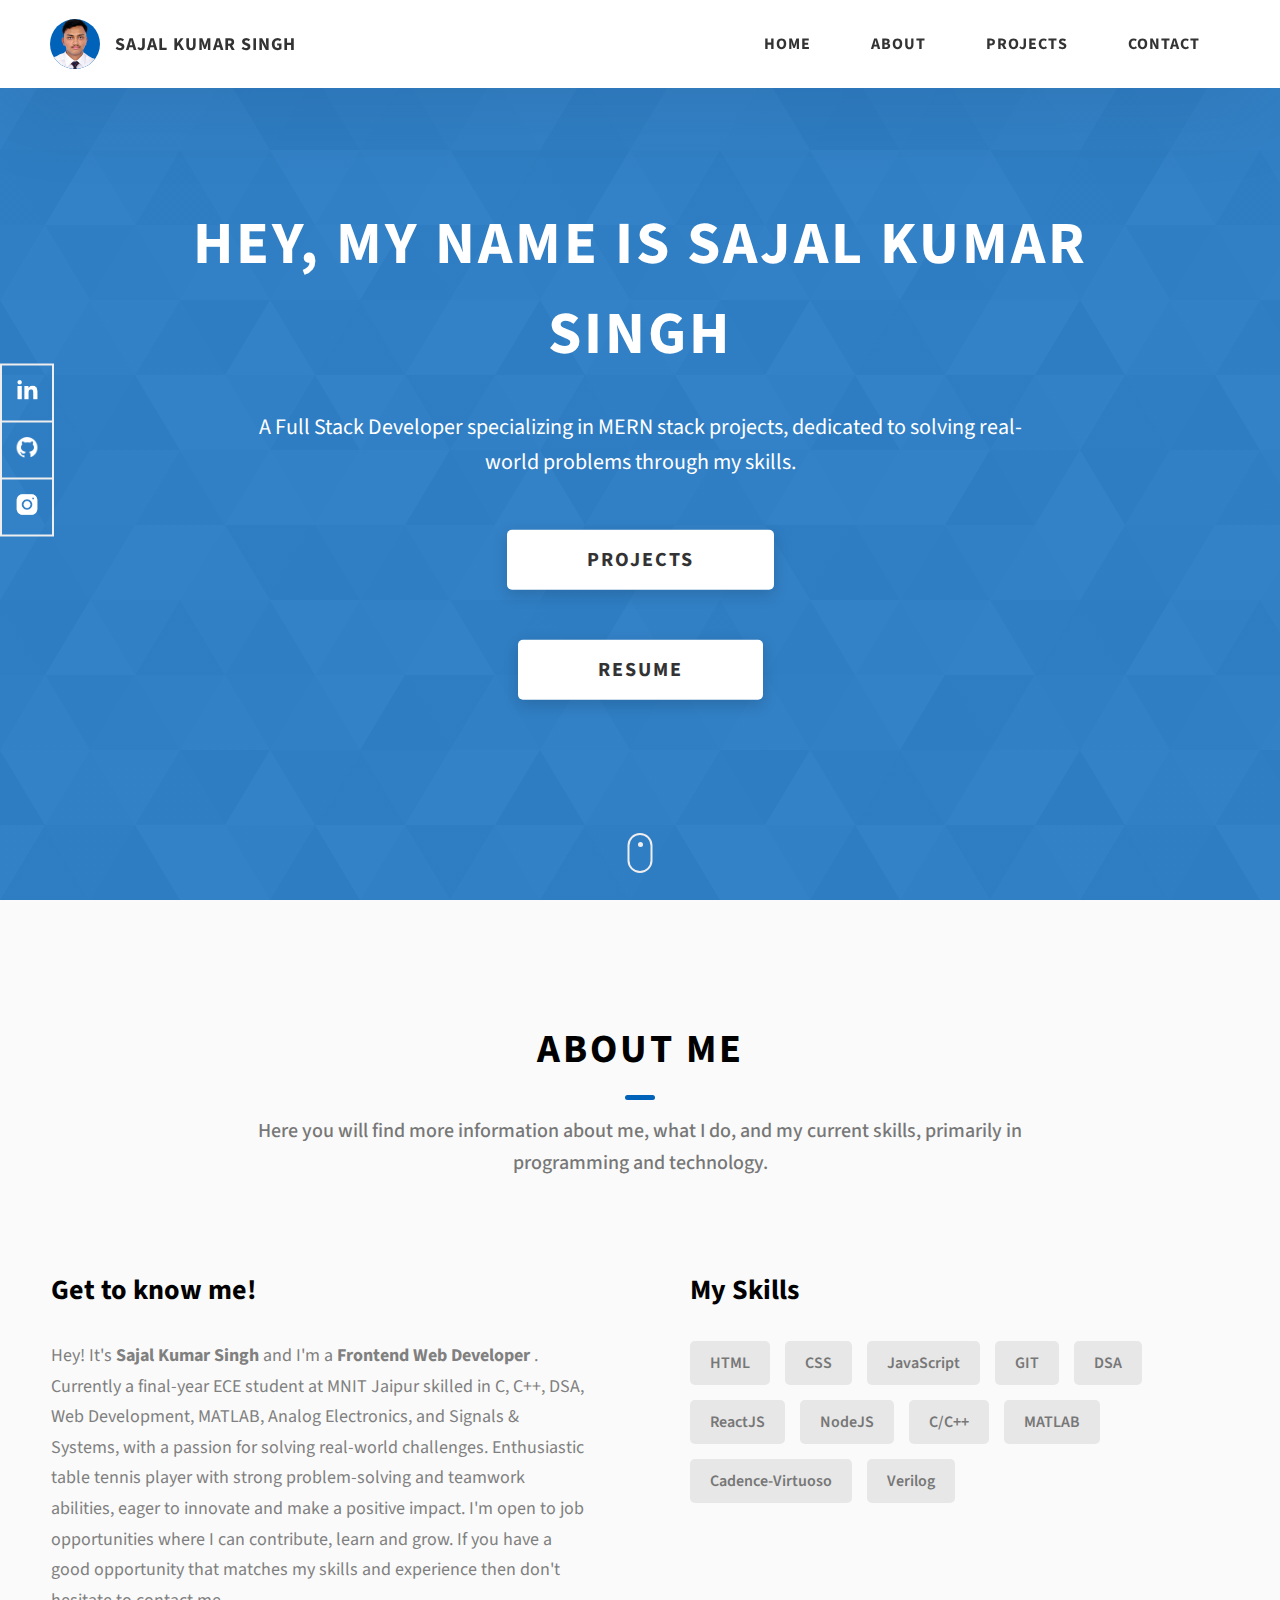
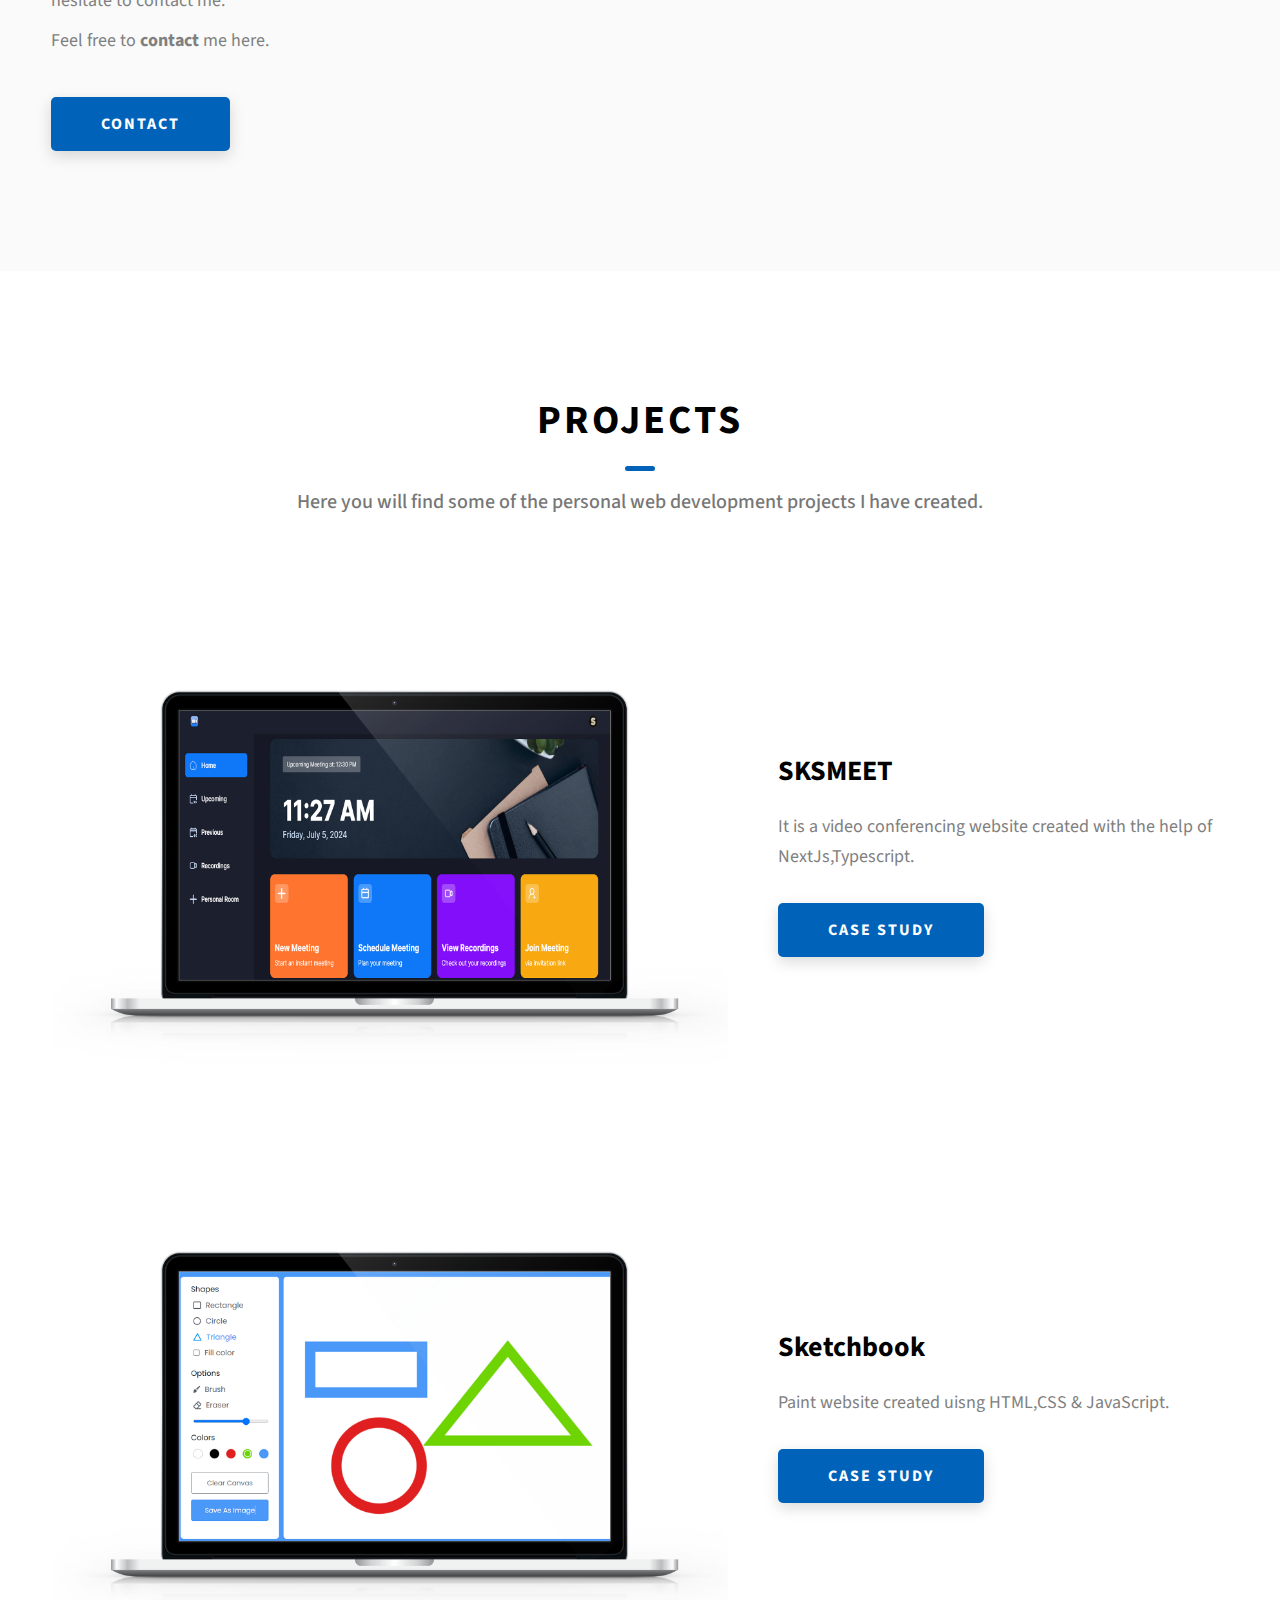
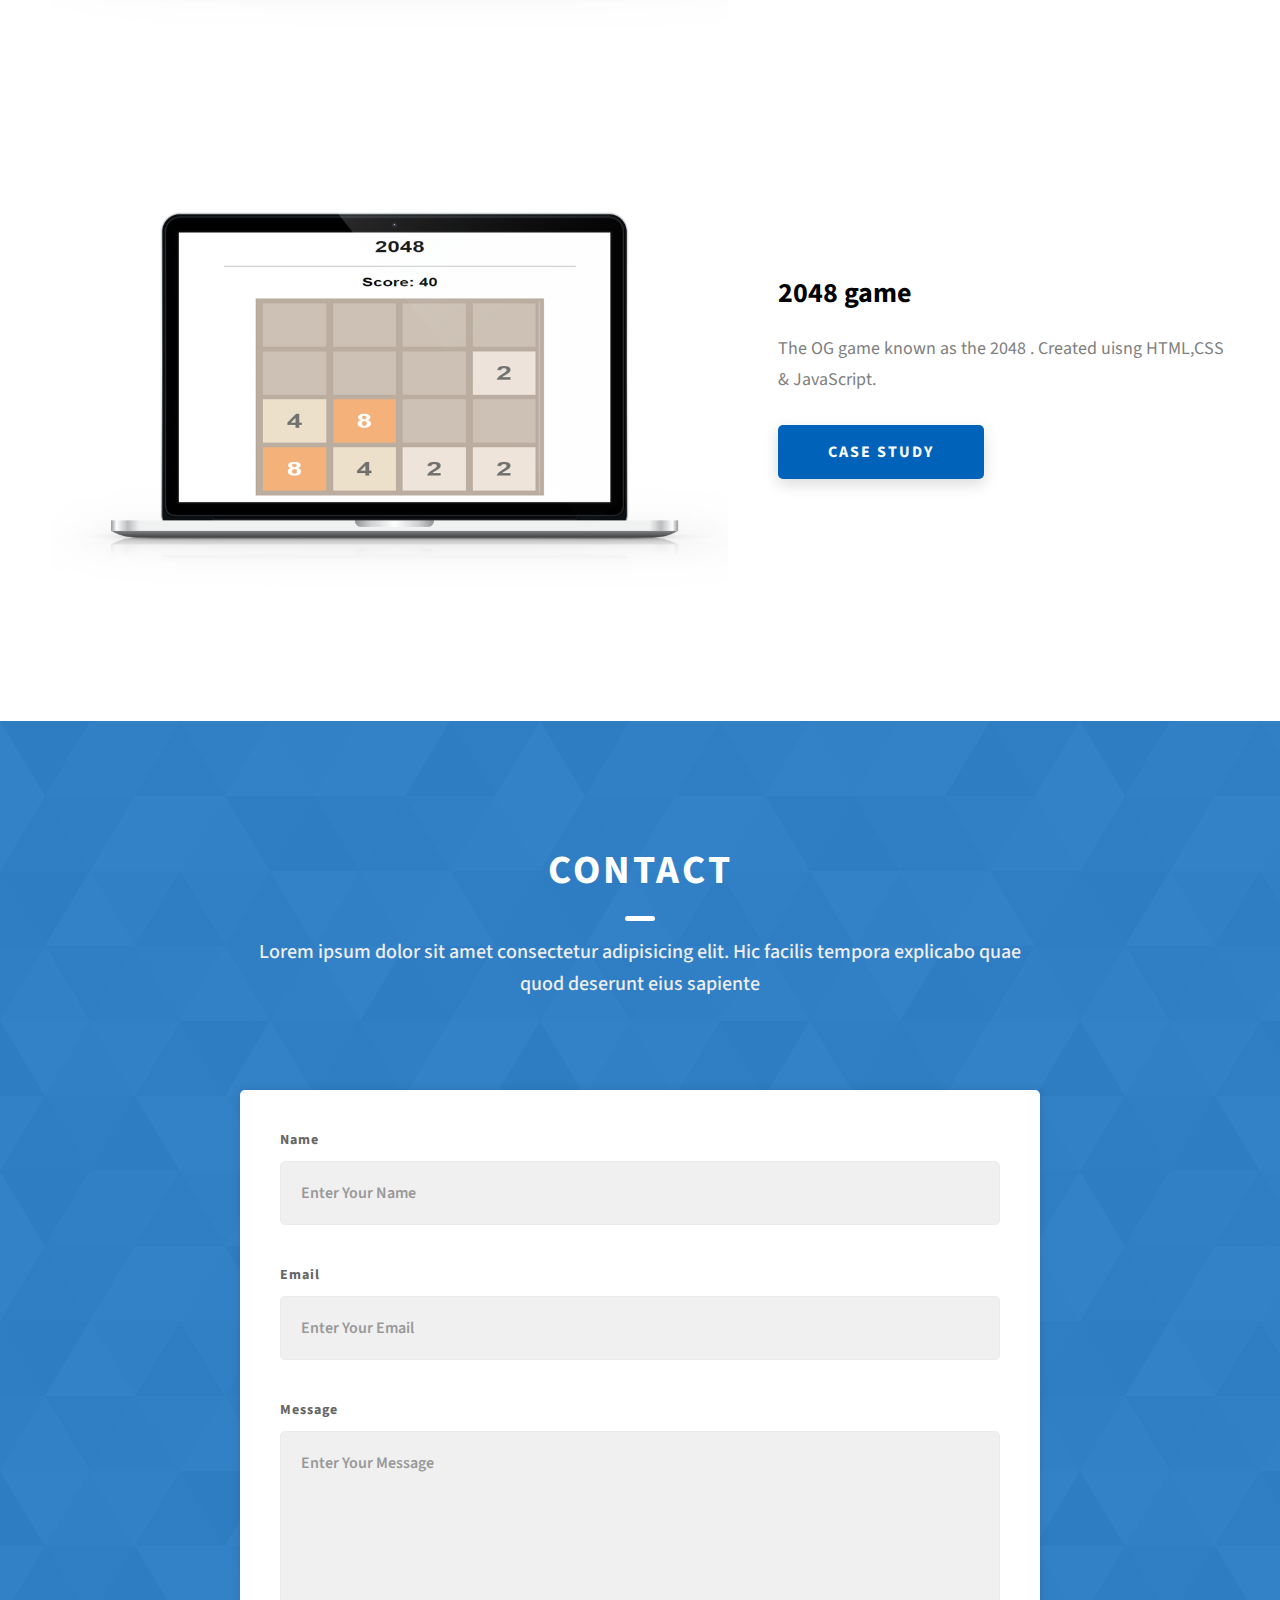
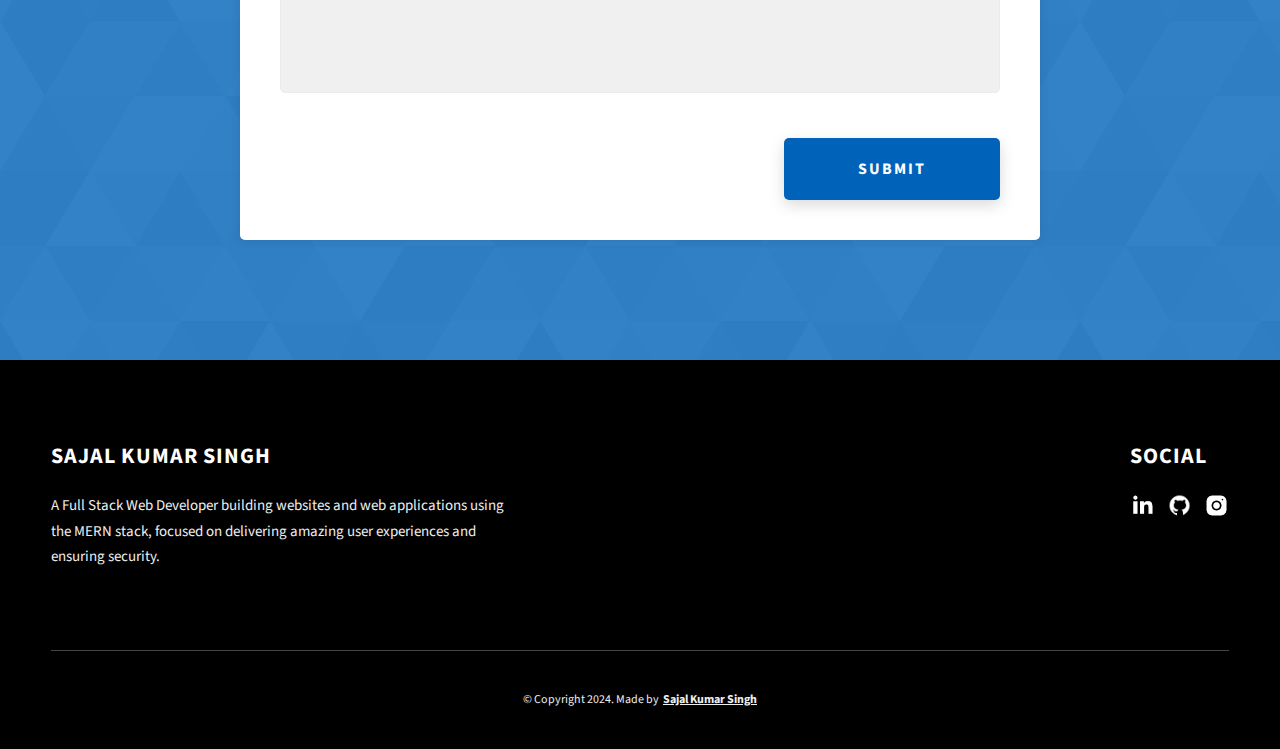
==== index.html @ 8436bbb5 "Update index.html" ====
<!DOCTYPE html>
<html lang="en">
  <head>
    <meta charset="UTF-8" />
    <meta name="viewport" content="width=device-width, initial-scale=1.0" />
    <meta http-equiv="X-UA-Compatible" content="ie=edge" />
    <title>sksfolio</title>
    <meta name="description" content="Portfolio Template for Developer" />

    <link rel="stylesheet" href="css/style.css" />

    <link rel="preconnect" href="https://fonts.googleapis.com" />
    <link rel="preconnect" href="https://fonts.gstatic.com" crossorigin />
    <link
      href="https://fonts.googleapis.com/css2?family=Source+Sans+Pro:wght@400;600;700;900&display=swap"
      rel="stylesheet"
    />
  </head>
  <body>
    <header class="header">
      <div class="header__content">
        <div class="header__logo-container">
          <div class="header__logo-img-cont">
            <img
              src="./assets/png/Black Simple Bold Professional Twitter Profile Picture-Photoroom.png"
              alt="Sajal Kumar Singh Logo Image"
              class="header__logo-img"
            />
          </div>
          <span class="header__logo-sub">Sajal Kumar Singh</span>
        </div>
        <div class="header__main">
          <ul class="header__links">
            <li class="header__link-wrapper">
              <a href="./index.html" class="header__link"> Home </a>
            </li>
            <li class="header__link-wrapper">
              <a href="./index.html#about" class="header__link">About </a>
            </li>
            <li class="header__link-wrapper">
              <a href="./index.html#projects" class="header__link">
                Projects
              </a>
            </li>
            <li class="header__link-wrapper">
              <a href="./index.html#contact" class="header__link"> Contact </a>
            </li>
          </ul>
          <div class="header__main-ham-menu-cont">
            <img
              src="./assets/svg/ham-menu.svg"
              alt="hamburger menu"
              class="header__main-ham-menu"
            />
            <img
              src="./assets/svg/ham-menu-close.svg"
              alt="hamburger menu close"
              class="header__main-ham-menu-close d-none"
            />
          </div>
        </div>
      </div>
      <div class="header__sm-menu">
        <div class="header__sm-menu-content">
          <ul class="header__sm-menu-links">
            <li class="header__sm-menu-link">
              <a href="./index.html"> Home </a>
            </li>

            <li class="header__sm-menu-link">
              <a href="./index.html#about"> About </a>
            </li>

            <li class="header__sm-menu-link">
              <a href="./index.html#projects"> Projects </a>
            </li>

            <li class="header__sm-menu-link">
              <a href="./index.html#contact"> Contact </a>
            </li>
          </ul>
        </div>
      </div>
    </header>
    <section class="home-hero">
      <div class="home-hero__content">
        <h1 class="heading-primary">Hey, My name is Sajal Kumar Singh</h1>
        <div class="home-hero__info">
          <p class="text-primary">
           A Full Stack Developer specializing in MERN stack projects, dedicated to solving real-world problems through my skills.
          </p>
        </div>
        <div class="home-hero__cta">
          <a href="./#projects" class="btn btn--bg">Projects</a>
        </div>
         <div class="home-hero__cta">
          <a href="./assets/Abey_Resume_Template (4).pdf" class="btn btn--bg">Resume</a>
        </div>
      </div>
      <div class="home-hero__socials">
        <div class="home-hero__social">
          <a href="https://www.linkedin.com/in/sajal-kumar-singh-794aa1228/" class="home-hero__social-icon-link">
            <img
              src="./assets/png/linkedin-ico.png"
              alt="icon"
              class="home-hero__social-icon"
            />
          </a>
        </div>
        <div class="home-hero__social">
          <a href="https://github.com/sajalsas" class="home-hero__social-icon-link">
            <img
              src="./assets/png/github-ico.png"
              alt="icon"
              class="home-hero__social-icon"
            />
          </a>
        </div>
        
       
        <div class="home-hero__social">
          <a
            href="#"
            class="home-hero__social-icon-link home-hero__social-icon-link--bd-none"
          >
            <img
              src="./assets/png/insta-ico.png"
              alt="icon"
              class="home-hero__social-icon"
            />
          </a>
        </div>
      </div>
      <div class="home-hero__mouse-scroll-cont">
        <div class="mouse"></div>
      </div>
    </section>
    <section id="about" class="about sec-pad">
      <div class="main-container">
        <h2 class="heading heading-sec heading-sec__mb-med">
          <span class="heading-sec__main">About Me</span>
          <span class="heading-sec__sub">
           Here you will find more information about me, what I do, and my current skills, primarily in programming and technology.
          </span>
        </h2>
        <div class="about__content">
          <div class="about__content-main">
            <h3 class="about__content-title">Get to know me!</h3>
            <div class="about__content-details">
              <p class="about__content-details-para">
                Hey! It's
                <strong>Sajal Kumar Singh</strong>
                and I'm a <strong> Frontend Web Developer </strong> .
                Currently a final-year ECE student at MNIT Jaipur skilled in C, C++, DSA, Web Development, MATLAB, Analog Electronics, and Signals & Systems, with a passion for solving real-world challenges. Enthusiastic table tennis player with strong problem-solving and teamwork abilities, eager to innovate and make a positive impact.
                 I'm open to job opportunities where I can contribute, learn and grow. If you have a good opportunity that matches my skills and experience then don't hesitate to contact me.
              </p>
              <p class="about__content-details-para">
                 Feel free to
                <strong>contact</strong> me here.
              </p>
            </div>
            <a href="./#contact" class="btn btn--med btn--theme dynamicBgClr"
              >Contact</a
            >
          </div>
          <div class="about__content-skills">
            <h3 class="about__content-title">My Skills</h3>
            <div class="skills">
              <div class="skills__skill">HTML</div>
              <div class="skills__skill">CSS</div>
              <div class="skills__skill">JavaScript</div>
              <div class="skills__skill">GIT</div>
              <div class="skills__skill">DSA</div>
              <div class="skills__skill">ReactJS</div>
              <div class="skills__skill">NodeJS</div>
              <div class="skills__skill">C/C++</div>
              <div class="skills__skill">MATLAB</div>
              <div class="skills__skill">Cadence-Virtuoso</div>
              <div class="skills__skill">Verilog</div>
            </div>
          </div>
        </div>
      </div>
    </section>
    <section id="projects" class="projects sec-pad">
      <div class="main-container">
        <h2 class="heading heading-sec heading-sec__mb-bg">
          <span class="heading-sec__main">Projects</span>
          <span class="heading-sec__sub">
            Here you will find some of the personal web development projects I have created.
          </span>
        </h2>

        <div class="projects__content">
          <div class="projects__row">
            <div class="projects__row-img-cont">
              <img
                src="./assets/png/mediamodifier_image.png"
                alt="Software Screenshot"
                class="projects__row-img"
                loading="lazy"
              />
            </div>
            <div class="projects__row-content">
              <h3 class="projects__row-content-title">SKSMEET</h3>
              <p class="projects__row-content-desc">
                It is a video conferencing website created with the help of NextJs,Typescript.
              </p>
              <a
                href="./project-1.html"
                class="btn btn--med btn--theme dynamicBgClr"
                target="_blank"
                >Case Study</a
              >
            </div>
          </div>
          <div class="projects__row">
            <div class="projects__row-img-cont">
              <img
                src="./assets/png/mediamodifier_image (1).png"
                alt="Software Screenshot"
                class="projects__row-img"
                loading="lazy"
              />
            </div>
            <div class="projects__row-content">
              <h3 class="projects__row-content-title">Sketchbook</h3>
              <p class="projects__row-content-desc">
                Paint website created uisng HTML,CSS & JavaScript.
              </p>
              <a
                href="./project-2.html"
                class="btn btn--med btn--theme dynamicBgClr"
                target="_blank"
                >Case Study</a
              >
            </div>
          </div>
          <div class="projects__row">
            <div class="projects__row-img-cont">
              <img
                src="./assets/png/mediamodifier_image (2).png"
                alt="Software Screenshot"
                class="projects__row-img"
                loading="lazy"
              />
            </div>
            <div class="projects__row-content">
              <h3 class="projects__row-content-title">2048 game</h3>
              <p class="projects__row-content-desc">
              The OG game known as the 2048 . Created uisng HTML,CSS & JavaScript.
              </p>
              <a
                href="./project-3.html"
                class="btn btn--med btn--theme dynamicBgClr"
                target="_blank"
                >Case Study</a>
                              
             
            </div>
          </div>
          
        </div>
      </div>
    </section>
    <section id="contact" class="contact sec-pad dynamicBg">
      <div class="main-container">
        <h2 class="heading heading-sec heading-sec__mb-med">
          <span class="heading-sec__main heading-sec__main--lt">Contact</span>
          <span class="heading-sec__sub heading-sec__sub--lt">
            Lorem ipsum dolor sit amet consectetur adipisicing elit. Hic facilis
            tempora explicabo quae quod deserunt eius sapiente
          </span>
        </h2>
        <div class="contact__form-container">
          <form onsubmit="sendMail(event)"  class="contact__form">
            <div class="contact__form-field">
              <label class="contact__form-label" for="name">Name</label>
              <input
                required
                placeholder="Enter Your Name"
                type="text"
                class="contact__form-input"
                name="name"
                id="name"
              />
            </div>
            <div class="contact__form-field">
              <label class="contact__form-label" for="email">Email</label>
              <input
                required
                placeholder="Enter Your Email"
                type="text"
                class="contact__form-input"
                name="email"
                id="email"
              />
            </div>
            <div class="contact__form-field">
              <label class="contact__form-label" for="message">Message</label>
              <textarea
                required
                cols="30"
                rows="10"
                class="contact__form-input"
                placeholder="Enter Your Message"
                name="message"
                id="message"
              ></textarea>
            </div>
            <button type="submit" class="btn btn--theme contact__btn">
              Submit
            </button>
          </form>
        </div>
      </div>
    </section>
    <footer class="main-footer">
      <div class="main-container">
        <div class="main-footer__upper">
          <div class="main-footer__row main-footer__row-1">
            <h2 class="heading heading-sm main-footer__heading-sm">
              <span>Social</span>
            </h2>
            <div class="main-footer__social-cont">
              <a target="_blank" rel="noreferrer" href="https://www.linkedin.com/in/sajal-kumar-singh-794aa1228/">
                <img
                  class="main-footer__icon"
                  src="./assets/png/linkedin-ico.png"
                  alt="icon"
                />
              </a>
              <a target="_blank" rel="noreferrer" href="https://github.com/sajalsas">
                <img
                  class="main-footer__icon"
                  src="./assets/png/github-ico.png"
                  alt="icon"
                />
              </a>
            
              
              <a target="_blank" rel="noreferrer" href="https://www.instagram.com/sajalsas/">
                <img
                  class="main-footer__icon main-footer__icon--mr-none"
                  src="./assets/png/insta-ico.png"
                  alt="icon"
                />
              </a>
            </div>
          </div>
          <div class="main-footer__row main-footer__row-2">
            <h4 class="heading heading-sm text-lt">Sajal Kumar Singh</h4>
            <p class="main-footer__short-desc">
             A Full Stack Web Developer building websites and web applications using the MERN stack, focused on delivering amazing user experiences and ensuring security.
            </p>
          </div>
        </div>

        
        <div class="main-footer__lower">
          &copy; Copyright 2024. Made by
          <a rel="noreferrer" target="_blank" href="#"
            >Sajal Kumar Singh</a
          >
        </div>
      </div>
    </footer>

    <script src="./index.js"></script>
  </body>
</html>
---- css/style.css ----
/*
0 - 600px:      Phone
600 - 900px:    Tablet portrait
900 - 1200px:   Tablet landscape
[1200 - 1800] is where our normal styles apply
1800px + :      Big desktop
$breakpoint arguement choices:
- phone
- tab-port
- tab-land
- big-desktop

Inside media queries 1em is always 16px i.e 1em = 16px at every screen size only inside media queries
*/
*,
*::after,
*::before {
  margin: 0;
  padding: 0;
  box-sizing: inherit;
  font-family: inherit; }

html {
  font-size: 62.5%;
  scroll-behavior: smooth; }
  @media only screen and (max-width: 75em) {
    html {
      font-size: 59%; } }
  @media only screen and (max-width: 56.25em) {
    html {
      font-size: 56%; } }
  @media only screen and (min-width: 112.5em) {
    html {
      font-size: 65%; } }

body {
  box-sizing: border-box;
  position: relative;
  line-height: 1.5;
  font-family: sans-serif;
  overflow-x: hidden;
  overflow-y: scroll;
  font-family: 'Source Sans Pro', sans-serif; }

a {
  text-decoration: none;
  color: inherit; }

li {
  list-style: none; }

input:focus,
button:focus,
a:focus,
textarea:focus {
  outline: none; }

button {
  border: none;
  cursor: pointer; }

textarea {
  resize: none; }

.heading-primary {
  font-size: 6rem;
  text-transform: uppercase;
  letter-spacing: 3px;
  text-align: center; }
  @media only screen and (max-width: 37.5em) {
    .heading-primary {
      font-size: 4.5rem; } }

.heading-sec__mb-bg {
  margin-bottom: 11rem; }
  @media only screen and (max-width: 56.25em) {
    .heading-sec__mb-bg {
      margin-bottom: 8rem; } }

.heading-sec__mb-med {
  margin-bottom: 9rem; }
  @media only screen and (max-width: 56.25em) {
    .heading-sec__mb-med {
      margin-bottom: 8rem; } }

.heading-sec__main {
  display: block;
  font-size: 4rem;
  text-transform: uppercase;
  letter-spacing: 1px;
  letter-spacing: 3px;
  text-align: center;
  margin-bottom: 3.5rem;
  position: relative; }
  .heading-sec__main--lt {
    color: #fff; }
    .heading-sec__main--lt::after {
      content: '';
      background: #fff !important; }
  .heading-sec__main::after {
    content: '';
    position: absolute;
    top: calc(100% + 1.5rem);
    height: 5px;
    width: 3rem;
    background: #0062b9;
    left: 50%;
    transform: translateX(-50%);
    border-radius: 5px; }
    @media only screen and (max-width: 37.5em) {
      .heading-sec__main::after {
        top: calc(100% + 1.2rem); } }

.heading-sec__sub {
  display: block;
  text-align: center;
  color: #777;
  font-size: 2rem;
  font-weight: 500;
  max-width: 80rem;
  margin: auto;
  line-height: 1.6; }
  @media only screen and (max-width: 37.5em) {
    .heading-sec__sub {
      font-size: 1.8rem; } }
  .heading-sec__sub--lt {
    color: #eee; }

.heading-sm {
  font-size: 2.2rem;
  text-transform: uppercase;
  letter-spacing: 1px; }

.main-container {
  max-width: 120rem;
  margin: auto;
  width: 92%; }

.btn {
  background: #fff;
  color: #333;
  text-transform: uppercase;
  letter-spacing: 2px;
  display: inline-block;
  font-weight: 700;
  border-radius: 5px;
  box-shadow: 0 5px 15px 0 rgba(0, 0, 0, 0.15);
  transition: transform .3s; }
  .btn:hover {
    transform: translateY(-3px); }
  .btn--bg {
    padding: 1.5rem 8rem;
    font-size: 2rem; }
  .btn--med {
    padding: 1.5rem 5rem;
    font-size: 1.6rem; }
  .btn--theme {
    background: #0062b9;
    color: #fff; }
  .btn--theme-inv {
    color: #0062b9;
    background: #fff;
    border: 2px solid #0062b9;
    box-shadow: none;
    padding: calc(1.5rem - 2px) calc(5rem - 2px); }

.sec-pad {
  padding: 12rem 0; }
  @media only screen and (max-width: 56.25em) {
    .sec-pad {
      padding: 8rem 0; } }

.text-primary {
  color: #fff;
  font-size: 2.2rem;
  text-align: center;
  width: 100%;
  line-height: 1.6; }
  @media only screen and (max-width: 37.5em) {
    .text-primary {
      font-size: 2rem; } }

.d-none {
  display: none; }

.home-hero {
  color: #fff;
  background: linear-gradient(to right, rgba(0, 98, 185, 0.8), rgba(0, 98, 185, 0.8)), url(../../assets/svg/common-bg.svg);
  background-position: center;
  height: 100vh;
  min-height: 80rem;
  max-height: 120rem;
  position: relative; }
  @media only screen and (max-width: 37.5em) {
    .home-hero {
      height: unset;
      min-height: unset; } }
  .home-hero__socials {
    position: absolute;
    top: 50%;
    border: 2px solid #eee;
    border-left: 2px solid #eee;
    transform: translateY(-50%); }
    @media only screen and (max-width: 56.25em) {
      .home-hero__socials {
        display: none; } }
  .home-hero__mouse-scroll-cont {
    position: absolute;
    bottom: 3%;
    left: 50%;
    transform: translateX(-50%); }
    @media only screen and (max-width: 37.5em) {
      .home-hero__mouse-scroll-cont {
        display: none; } }
  .home-hero__social {
    width: 5rem; }
  .home-hero__social-icon-link {
    width: 100%;
    display: block;
    padding: 1.2rem;
    border-bottom: 2px solid #eee;
    transition: background .3s; }
    .home-hero__social-icon-link:hover {
      background: rgba(255, 255, 255, 0.1); }
    .home-hero__social-icon-link--bd-none {
      border-bottom: 0; }
  .home-hero__social-icon {
    width: 100%; }
  .home-hero__content {
    position: absolute;
    top: 50%;
    left: 50%;
    transform: translate(-50%, -50%);
    max-width: 90rem;
    width: 92%; }
    @media only screen and (max-width: 37.5em) {
      .home-hero__content {
        padding: 19rem 0 13rem 0;
        margin: auto;
        position: static;
        transform: translate(0, 0); } }
  .home-hero__info {
    margin: 3rem auto 0 auto;
    max-width: 80rem; }
  .home-hero__cta {
    margin-top: 5rem;
    text-align: center; }

.about {
  background: #fafafa; }
  .about__content {
    display: grid;
    grid-template-columns: 1fr 1fr;
    grid-gap: 10rem; }
    @media only screen and (max-width: 56.25em) {
      .about__content {
        grid-template-columns: 1fr;
        grid-gap: 8rem; } }
    .about__content-title {
      font-weight: 700;
      font-size: 2.8rem;
      margin-bottom: 3rem; }
      @media only screen and (max-width: 37.5em) {
        .about__content-title {
          font-size: 2.4rem; } }
    .about__content-details-para {
      font-size: 1.8rem;
      color: grey;
      max-width: 60rem;
      line-height: 1.7;
      margin-bottom: 1rem; }
      .about__content-details-para--hl {
        font-weight: 700;
        margin: 0 3px; }
      .about__content-details-para:last-child {
        margin-bottom: 4rem; }

.projects__row {
  display: grid;
  grid-template-columns: 1.5fr 1fr;
  grid-gap: 5rem;
  margin-bottom: 11rem; }
  @media only screen and (max-width: 56.25em) {
    .projects__row {
      grid-template-columns: 1fr;
      grid-gap: 2rem;
      margin-bottom: 8rem; } }
  @media only screen and (max-width: 56.25em) {
    .projects__row {
      text-align: center; } }
  .projects__row:last-child {
    margin-bottom: 0; }
  .projects__row-img-cont {
    overflow: hidden; }
  .projects__row-img {
    width: 100%;
    display: block;
    object-fit: cover; }
  .projects__row-content {
    padding: 2rem 0;
    display: flex;
    justify-content: center;
    flex-direction: column;
    align-items: flex-start; }
    @media only screen and (max-width: 56.25em) {
      .projects__row-content {
        align-items: center; } }
    .projects__row-content-title {
      font-weight: 700;
      font-size: 2.8rem;
      margin-bottom: 2rem; }
      @media only screen and (max-width: 37.5em) {
        .projects__row-content-title {
          font-size: 2.4rem; } }
    .projects__row-content-desc {
      font-size: 1.8rem;
      color: grey;
      max-width: 60rem;
      line-height: 1.7;
      margin-bottom: 3rem; }
      @media only screen and (max-width: 37.5em) {
        .projects__row-content-desc {
          font-size: 1.7rem; } }

.contact {
  background: linear-gradient(to right, rgba(0, 98, 185, 0.8), rgba(0, 98, 185, 0.8)), url(../../assets/svg/common-bg.svg);
  background-size: cover;
  background-position: center; }
  .contact__form-container {
    box-shadow: 0 0 10px rgba(0, 0, 0, 0.1);
    background: white;
    padding: 4rem;
    margin-top: 6rem;
    max-width: 80rem;
    text-align: right;
    width: 95%;
    border-radius: 5px;
    margin: 5rem auto 0 auto; }
    @media only screen and (max-width: 37.5em) {
      .contact__form-container {
        padding: 3rem; } }
  .contact__form-field {
    margin-bottom: 4rem; }
    @media only screen and (max-width: 37.5em) {
      .contact__form-field {
        margin-bottom: 3rem; } }
  .contact__form-label {
    color: #666;
    font-size: 1.4rem;
    letter-spacing: 1px;
    font-weight: 700;
    margin-bottom: 1rem;
    display: block;
    text-align: left; }
  .contact__form-input {
    color: #333;
    padding: 2rem;
    width: 100%;
    border: 1px solid #ebebeb;
    font-size: 1.6rem;
    letter-spacing: 0px;
    background: #f0f0f0;
    border-radius: 5px;
    font-weight: 600;
    /* Code for Modern Browsers */
    /* Code for WebKit, Blink, Edge */
    /* Code for Internet Explorer 10-11 */
    /* Code for Microsoft Edge */
    /* Code for Mozilla Firefox 4 to 18 */
    /* Code for Mozilla Firefox 19+ */ }
    .contact__form-input::placeholder {
      color: #999;
      font-weight: 600;
      font-size: 1.6rem; }
    .contact__form-input::-webkit-input-placeholder {
      color: #999;
      font-weight: 600;
      font-size: 1.6rem; }
    .contact__form-input:-ms-input-placeholder {
      color: #999;
      font-weight: 600;
      font-size: 1.6rem; }
    .contact__form-input::-ms-input-placeholder {
      color: #999;
      font-weight: 600;
      font-size: 1.6rem; }
    .contact__form-input:-moz-placeholder {
      opacity: 1;
      color: #999;
      font-weight: 600;
      font-size: 1.6rem; }
    .contact__form-input::-moz-placeholder {
      opacity: 1;
      color: #999;
      font-weight: 600;
      font-size: 1.6rem; }
  .contact__btn {
    width: 30%;
    padding: 2rem 4rem;
    font-size: 1.6rem; }
    @media only screen and (max-width: 37.5em) {
      .contact__btn {
        width: 100%; } }

.project-cs-hero {
  color: #fff;
  background: linear-gradient(to right, rgba(0, 98, 185, 0.8), rgba(0, 98, 185, 0.8)), url(../../assets/svg/common-bg.svg);
  background-size: cover;
  background-position: center;
  position: relative; }
  @media only screen and (max-width: 37.5em) {
    .project-cs-hero {
      height: unset;
      min-height: unset; } }
  .project-cs-hero__content {
    padding: 25rem 0 17rem 0;
    max-width: 90rem;
    width: 92%;
    margin: auto; }
    @media only screen and (max-width: 37.5em) {
      .project-cs-hero__content {
        padding: 19rem 0 13rem 0;
        margin: auto;
        position: static;
        transform: translate(0, 0); } }
  .project-cs-hero__info {
    margin: 3rem auto 0 auto;
    max-width: 80rem; }
  .project-cs-hero__cta {
    margin-top: 5rem;
    text-align: center; }

.project-details__content {
  padding: 8rem 0;
  max-width: 90rem;
  margin: auto; }
  .project-details__content-title {
    font-weight: 700;
    font-size: 2.8rem;
    margin-bottom: 3rem; }
    @media only screen and (max-width: 37.5em) {
      .project-details__content-title {
        font-size: 2.4rem; } }

.project-details__showcase-img-cont {
  width: 100%;
  margin-bottom: 6rem; }

.project-details__showcase-img {
  width: 100%; }

.project-details__content-main {
  width: 100%;
  max-width: 70rem;
  margin: auto; }

.project-details__desc {
  margin: 0 0 7rem 0; }
  .project-details__desc-para {
    font-size: 1.8rem;
    line-height: 1.7;
    color: grey;
    margin-bottom: 2rem; }

.project-details__tools-used {
  margin: 0 0 7rem 0; }
  .project-details__tools-used-list {
    display: flex;
    flex-wrap: wrap; }
  .project-details__tools-used-item {
    padding: 1rem 2rem;
    margin-bottom: 1.5rem;
    margin-right: 1.5rem;
    font-size: 1.6rem;
    background: rgba(153, 153, 153, 0.2);
    border-radius: 5px;
    font-weight: 600;
    color: #777; }

.project-details__links {
  margin: 0 0; }
  .project-details__links-btn {
    margin-right: 2rem; }
    @media only screen and (max-width: 37.5em) {
      .project-details__links-btn {
        margin-right: 0;
        width: 70%;
        margin-bottom: 2rem;
        text-align: center; } }
    .project-details__links-btn:last-child {
      margin: 0; }
      @media only screen and (max-width: 37.5em) {
        .project-details__links-btn:last-child {
          margin: 0; } }

.header {
  position: fixed;
  width: 100%;
  z-index: 1000;
  background: #000;
  background: #fff;
  box-shadow: 0 10px 100px rgba(0, 0, 0, 0.1); }
  .header__content {
    display: flex;
    align-items: center;
    justify-content: space-between;
    padding: 1rem 5rem; }
    @media only screen and (max-width: 56.25em) {
      .header__content {
        padding: 0 2rem; } }
  .header__logo-container {
    display: flex;
    align-items: center;
    cursor: pointer;
    color: #333;
    transition: color .3s; }
    .header__logo-container:hover {
      color: #0062b9; }
  .header__logo-img-cont {
    width: 5rem;
    height: 5rem;
    border-radius: 50px;
    overflow: hidden;
    margin-right: 1.5rem;
    background: #0062b9; }
    @media only screen and (max-width: 56.25em) {
      .header__logo-img-cont {
        width: 4.5rem;
        height: 4.5rem;
        margin-right: 1.2rem; } }
  .header__logo-img {
    width: 100%;
    height: 100%;
    object-fit: cover;
    object-position: center;
    display: block; }
  .header__logo-sub {
    font-size: 1.8rem;
    text-transform: uppercase;
    font-weight: 700;
    letter-spacing: 1px; }
  .header__links {
    display: flex; }
    @media only screen and (max-width: 37.5em) {
      .header__links {
        display: none; } }
  .header__link {
    padding: 2.2rem 3rem;
    display: inline-block;
    font-size: 1.6rem;
    color: #333;
    text-transform: uppercase;
    letter-spacing: 1px;
    font-weight: 700;
    transition: color .3s; }
    .header__link:hover {
      color: #0062b9; }
    @media only screen and (max-width: 56.25em) {
      .header__link {
        padding: 3rem 1.8rem;
        font-size: 1.5rem; } }
  .header__main-ham-menu-cont {
    display: none;
    width: 3rem;
    padding: 2.2rem 0; }
    @media only screen and (max-width: 37.5em) {
      .header__main-ham-menu-cont {
        display: block; } }
  .header__main-ham-menu {
    width: 100%; }
  .header__main-ham-menu-close {
    width: 100%; }
  .header__sm-menu {
    background: #fff;
    position: absolute;
    width: 100%;
    top: 100%;
    visibility: hidden;
    opacity: 0;
    transition: all .3s;
    box-shadow: 0px 5px 5px 0px rgba(0, 0, 0, 0.1);
    -webkit-box-shadow: 0px 5px 5px 0px rgba(0, 0, 0, 0.1);
    -moz-box-shadow: 0px 5px 5px 0px rgba(0, 0, 0, 0.1); }
    .header__sm-menu--active {
      visibility: hidden;
      opacity: 0; }
      @media only screen and (max-width: 37.5em) {
        .header__sm-menu--active {
          visibility: visible;
          opacity: 1; } }
  .header__sm-menu-link a {
    display: block;
    text-decoration: none;
    padding: 2.5rem 3rem;
    font-size: 1.6rem;
    color: #333;
    text-align: right;
    border-bottom: 1px solid #eee;
    font-weight: 700;
    text-transform: uppercase;
    letter-spacing: 2px;
    transition: color .3s; }
    .header__sm-menu-link a:hover {
      color: #0062b9; }
  .header__sm-menu-link:first-child a {
    border-top: 1px solid #eee; }
  .header__sm-menu-link-last {
    border-bottom: 0; }

.main-footer {
  background: #000;
  color: #fff; }
  .main-footer__upper {
    display: flex;
    justify-content: space-between;
    padding: 8rem 0; }
    @media only screen and (max-width: 56.25em) {
      .main-footer__upper {
        padding: 6rem 0; } }
    @media only screen and (max-width: 37.5em) {
      .main-footer__upper {
        display: block; } }
  .main-footer__row-1 {
    order: 2; }
    @media only screen and (max-width: 56.25em) {
      .main-footer__row-1 {
        margin-bottom: 5rem; } }
  .main-footer__row-2 {
    width: 40%;
    order: 1;
    max-width: 50rem; }
    @media only screen and (max-width: 56.25em) {
      .main-footer__row-2 {
        width: 100%; } }
  .main-footer__short-desc {
    margin-top: 2rem;
    color: #eee;
    font-size: 1.5rem;
    line-height: 1.7; }
  .main-footer__social-cont {
    margin-top: 2rem; }
  .main-footer__icon {
    margin-right: 1rem;
    width: 2.5rem; }
    .main-footer__icon--mr-none {
      margin-right: 0; }
  .main-footer__lower {
    padding: 4rem 0;
    border-top: 1px solid #444;
    color: #eee;
    font-size: 1.2rem;
    text-align: left;
    text-align: center; }
    .main-footer__lower a {
      text-decoration: underline;
      font-weight: bold;
      margin-left: 2px; }
    @media only screen and (max-width: 56.25em) {
      .main-footer__lower {
        padding: 3.5rem 0; } }

.skills {
  display: flex;
  flex-wrap: wrap; }
  .skills__skill {
    padding: 1rem 2rem;
    margin-bottom: 1.5rem;
    margin-right: 1.5rem;
    font-size: 1.6rem;
    background: rgba(153, 153, 153, 0.2);
    border-radius: 5px;
    font-weight: 600;
    color: #777; }

.mouse {
  width: 25px;
  height: 40px;
  border: 2px solid #eee;
  border-radius: 60px;
  position: relative;
  overflow: hidden; }
  .mouse::before {
    content: '';
    width: 5px;
    height: 5px;
    position: absolute;
    top: 7px;
    left: 50%;
    transform: translateX(-50%);
    background-color: #eee;
    border-radius: 50%;
    opacity: 1;
    animation: wheel 1.3s infinite;
    -webkit-animation: wheel 1.3s infinite; }

@keyframes wheel {
  to {
    opacity: 0;
    top: 27px; } }

@-webkit-keyframes wheel {
  to {
    opacity: 0;
    top: 27px; } }
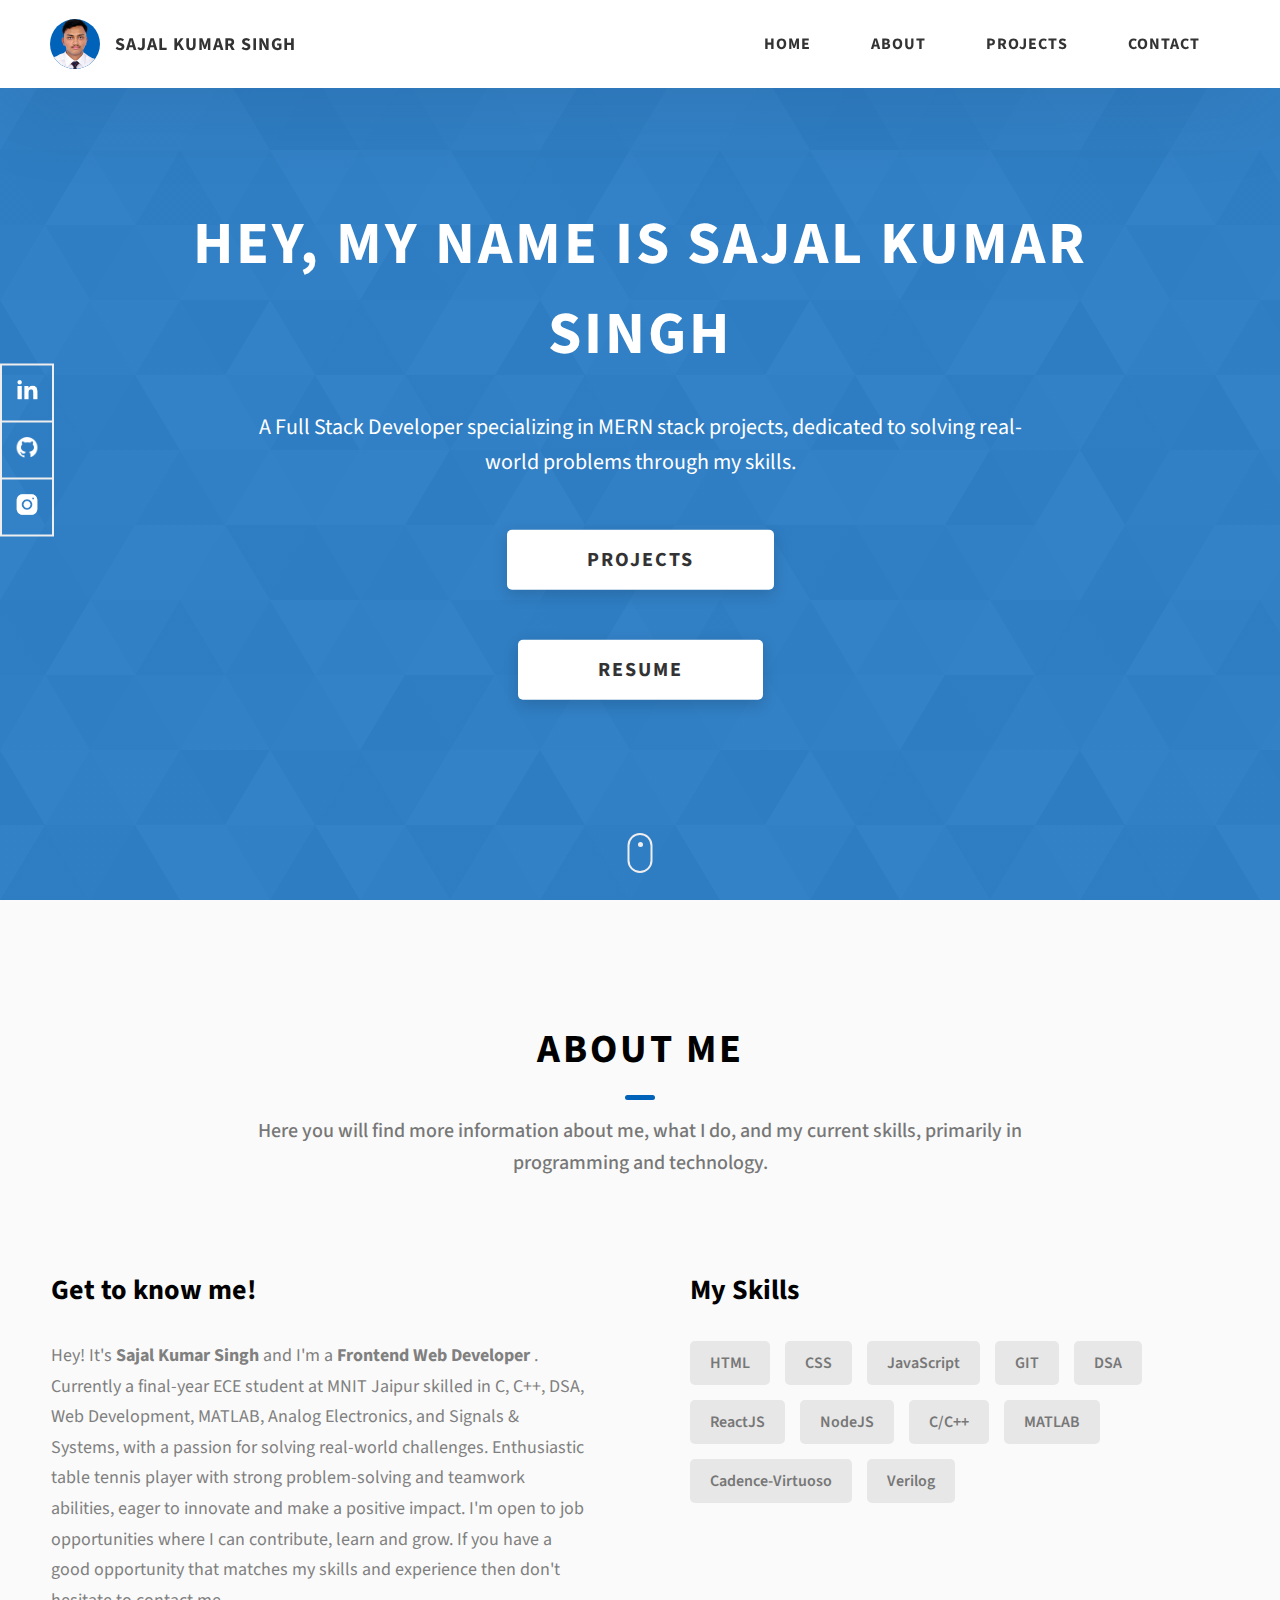
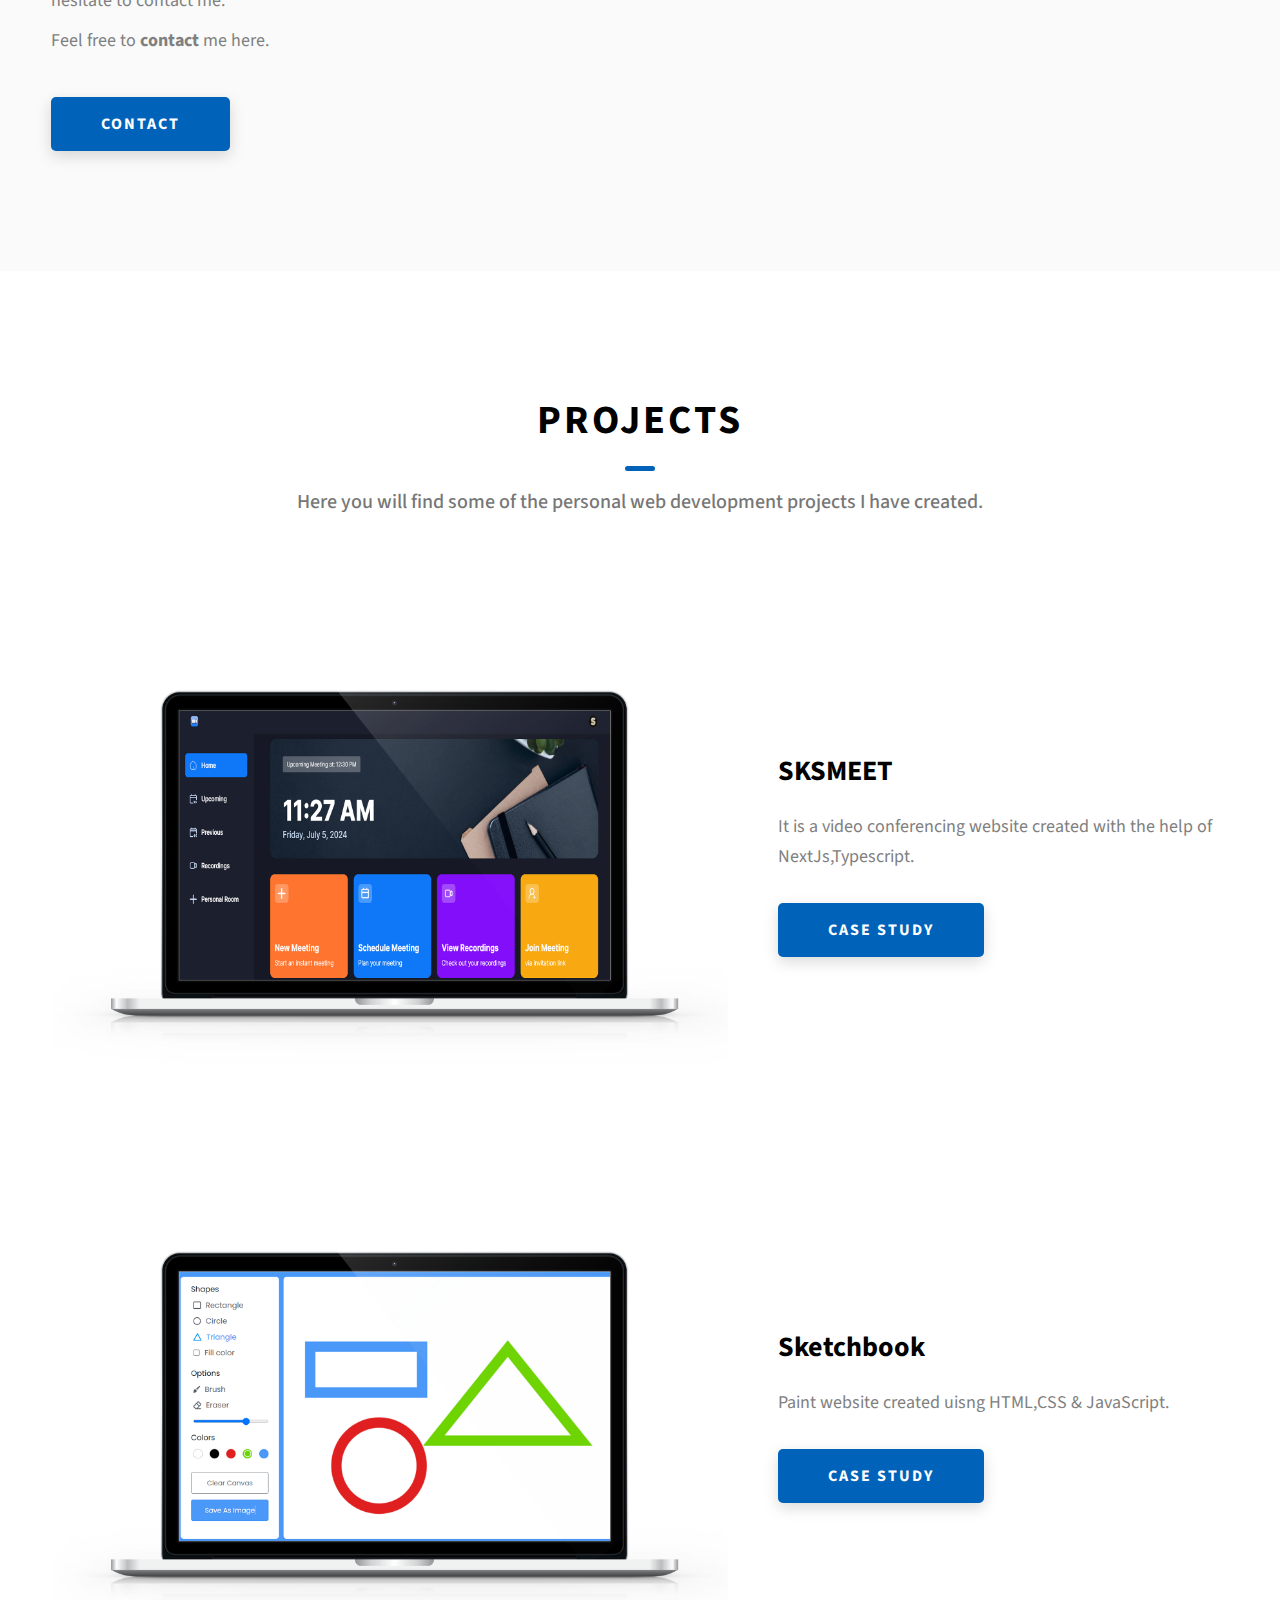
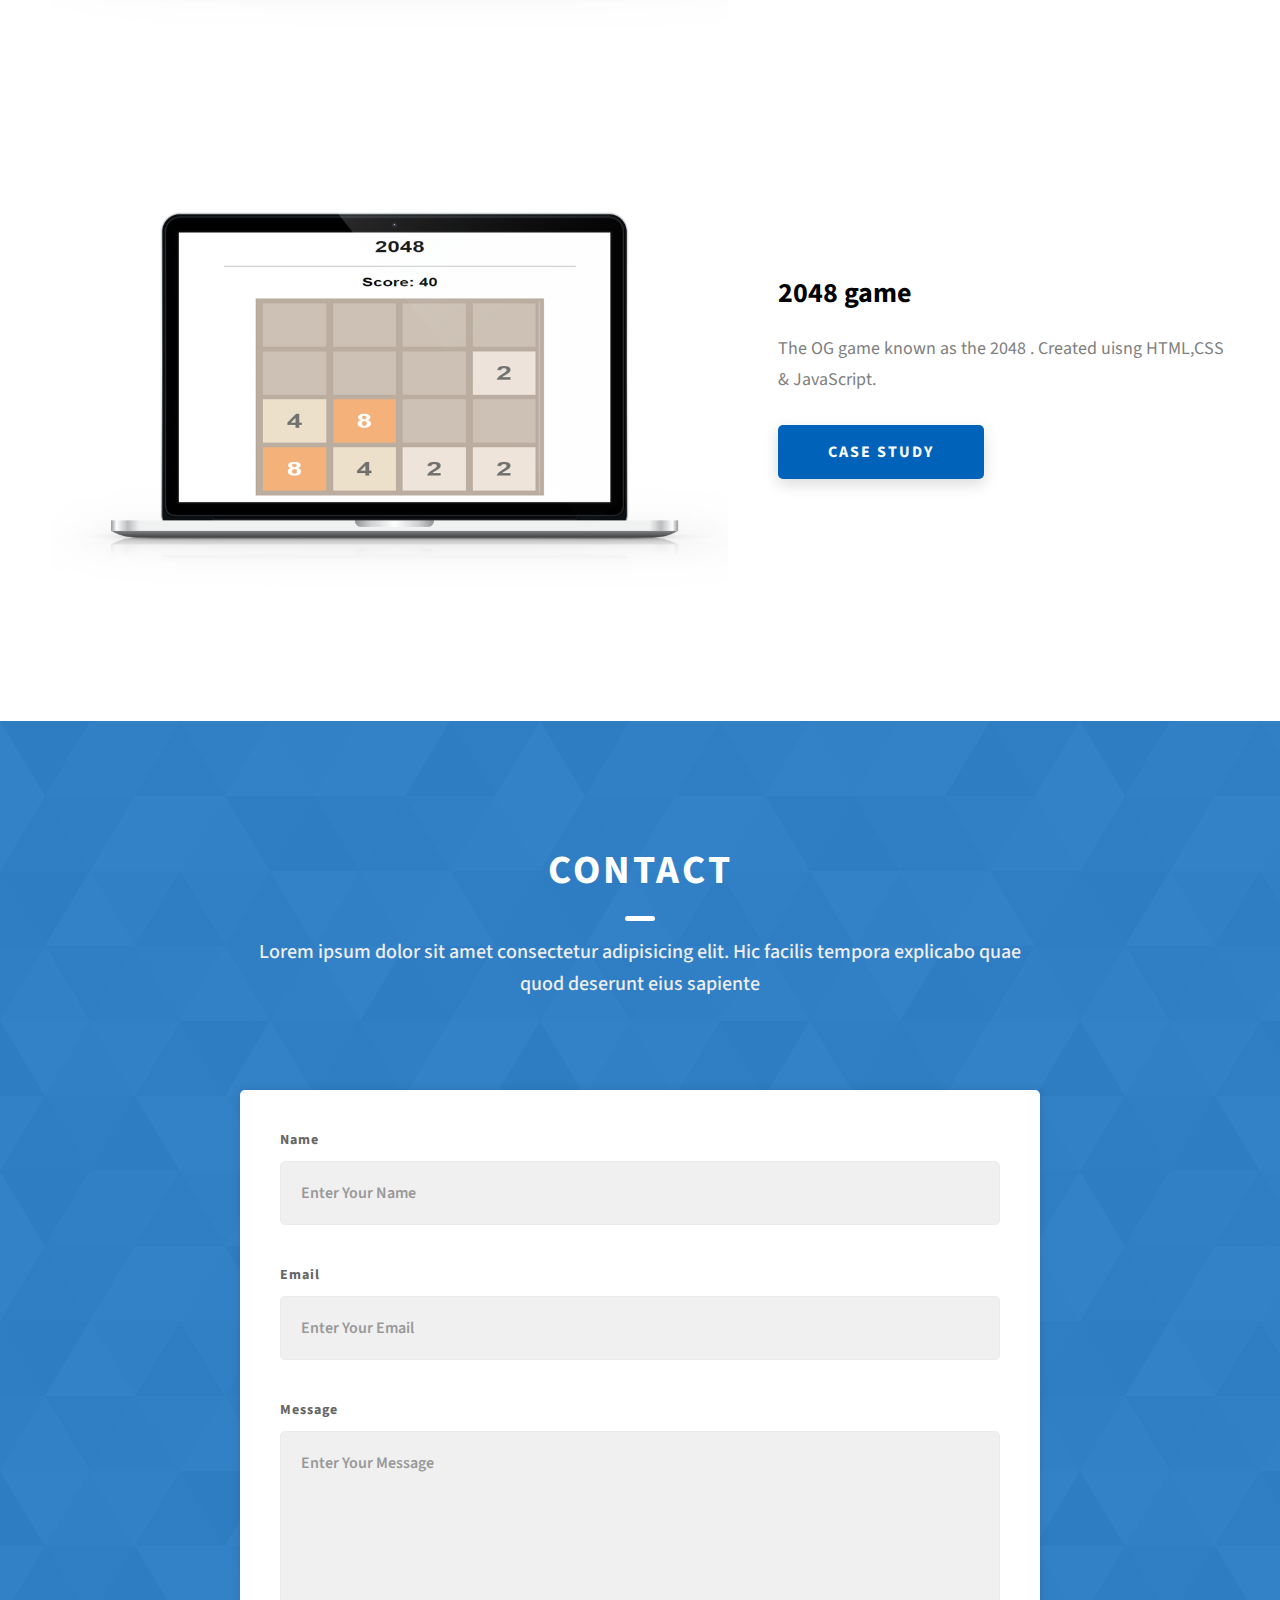
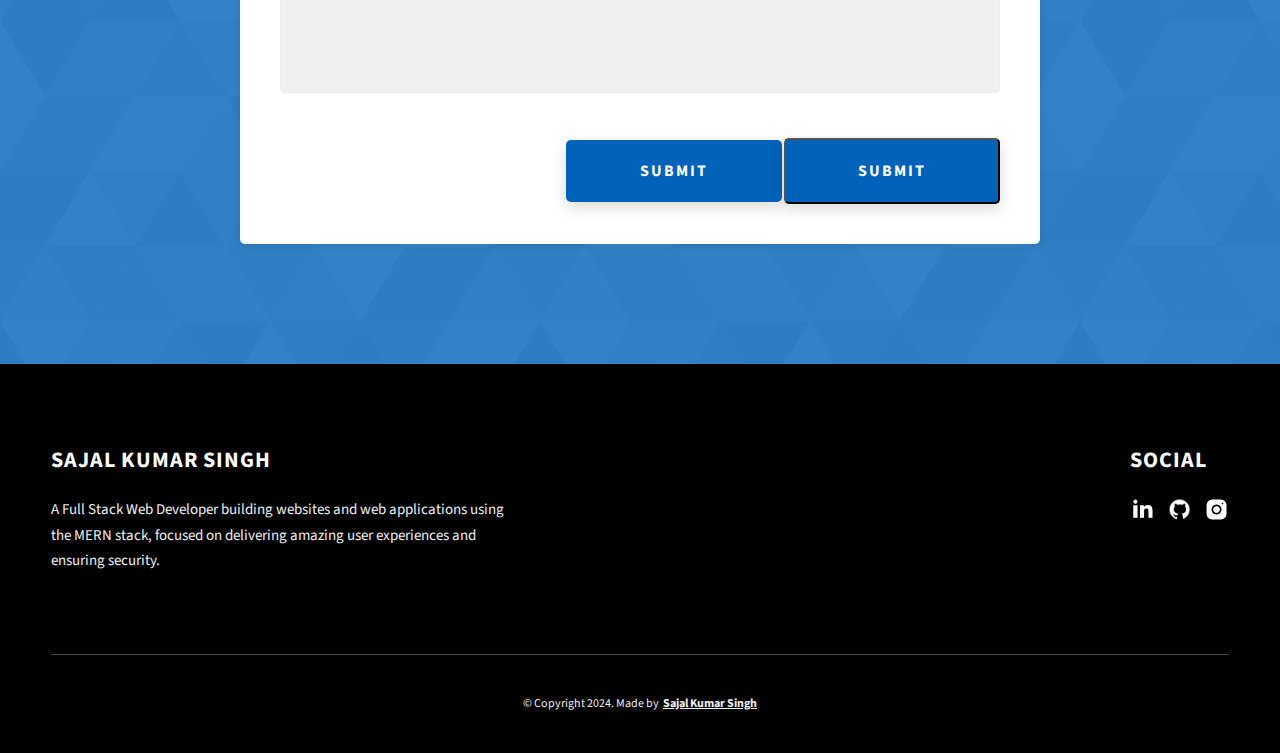
==== commit 3658dd52: "Update index.html" ====
--- a/index.html
+++ b/index.html
@@ -308,9 +308,10 @@
                 id="message"
               ></textarea>
             </div>
-            <button type="submit" class="btn btn--theme contact__btn">
+            <button type="submit" value="submit" class="btn btn--theme contact__btn">
               Submit
             </button>
+            <input type="submit" value="submit" class="btn btn--theme contact__btn">
           </form>
         </div>
       </div>
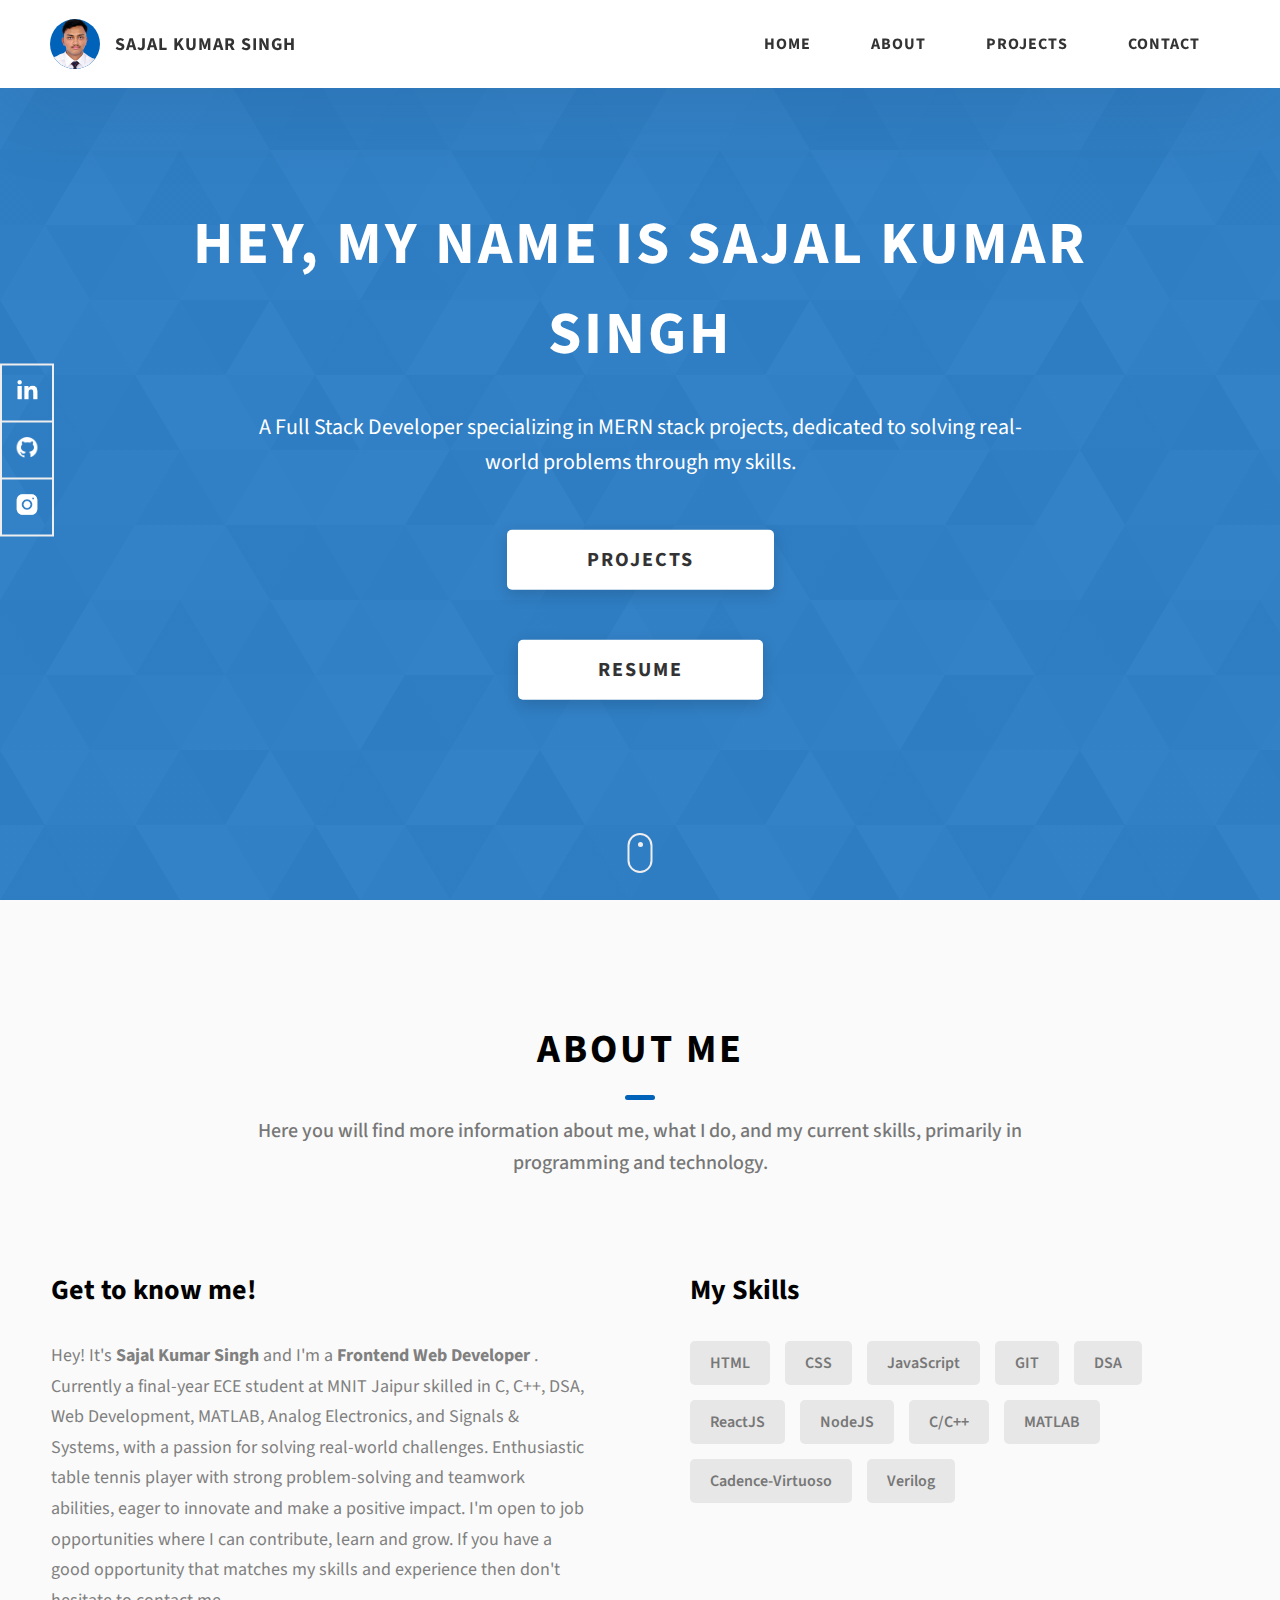
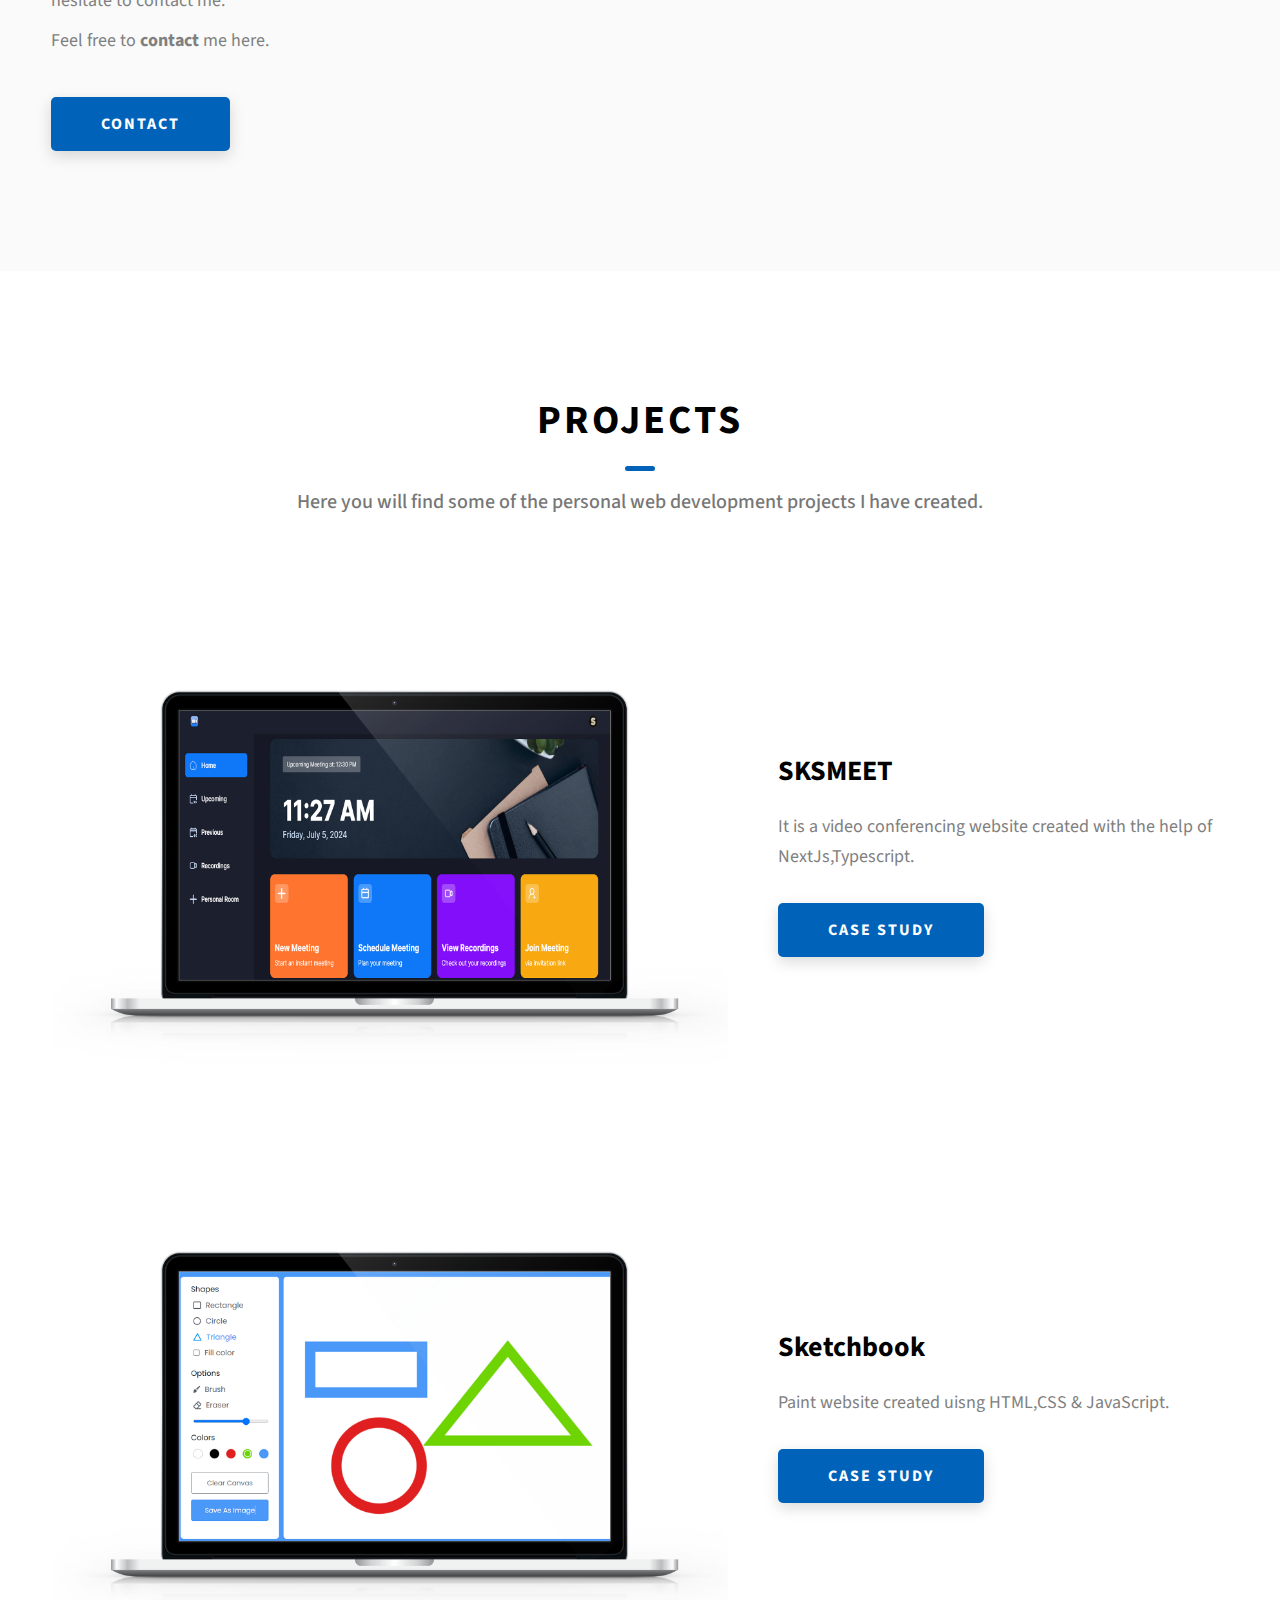
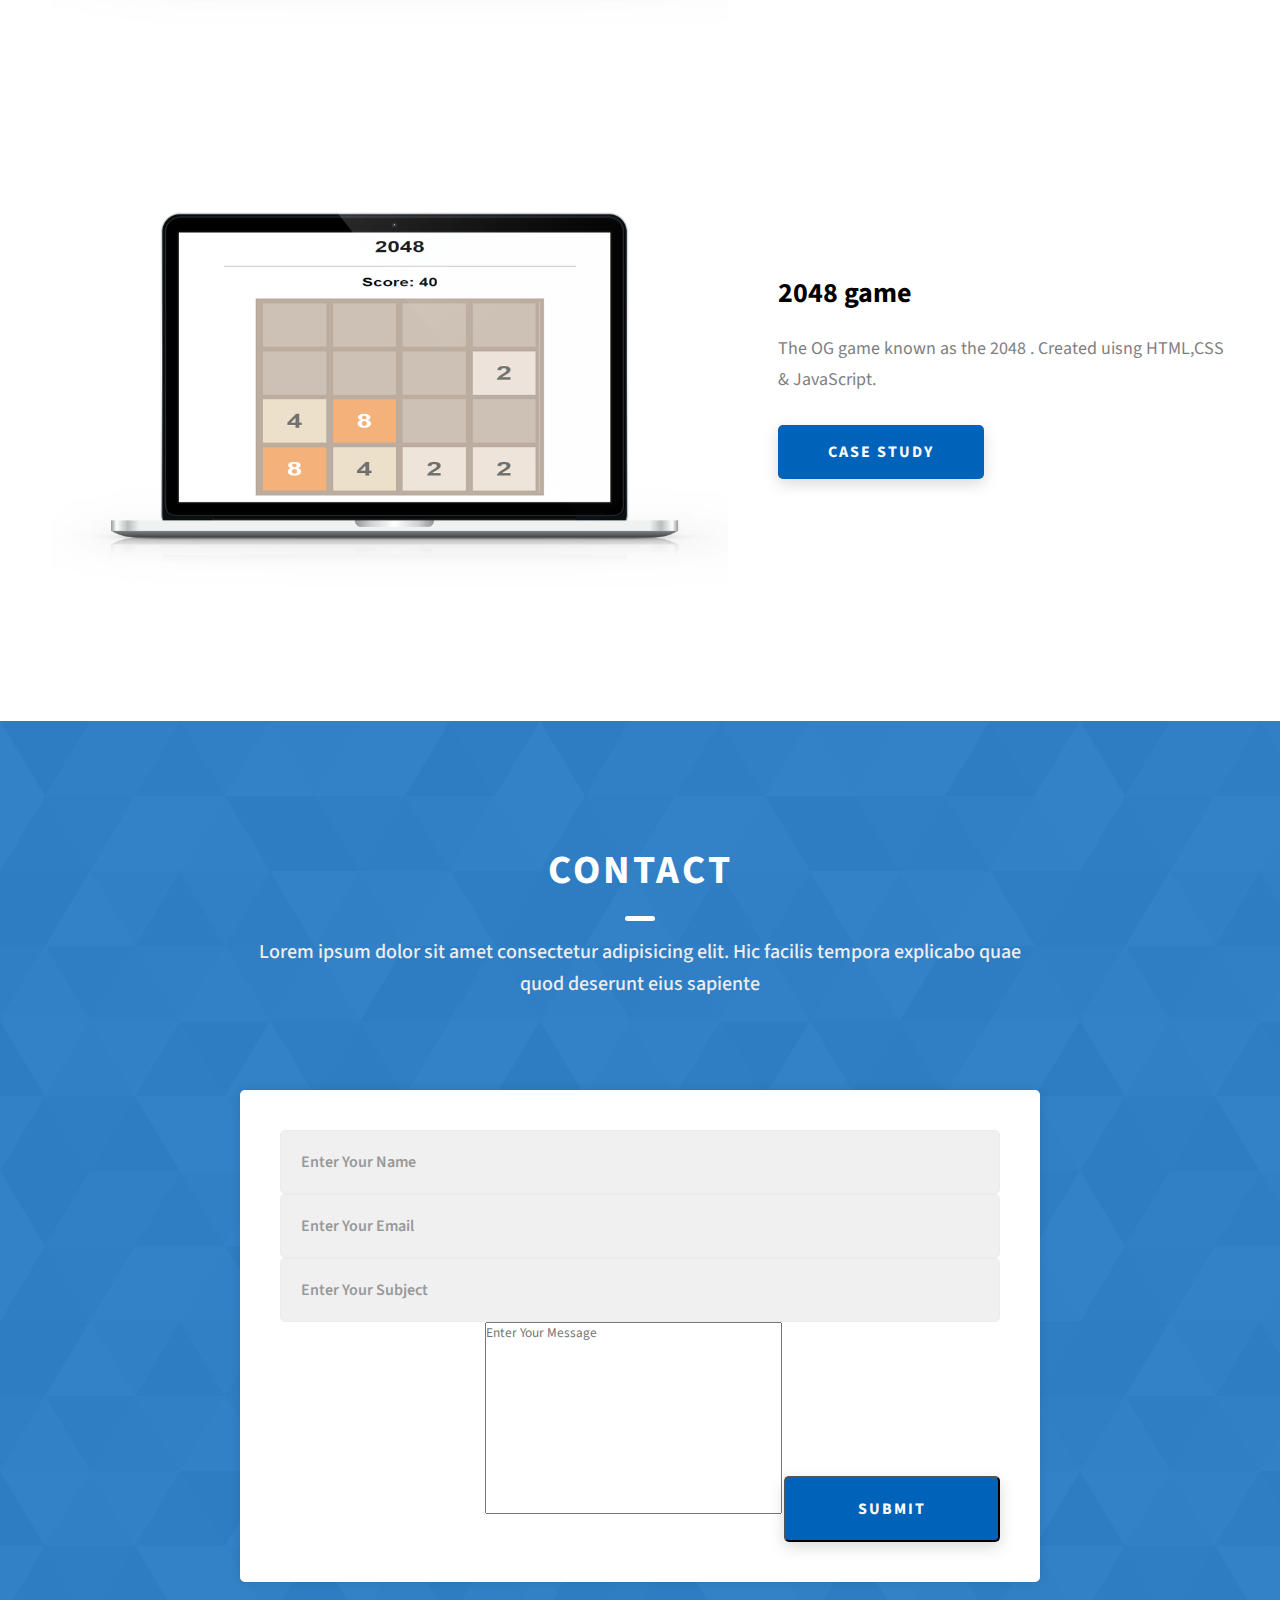
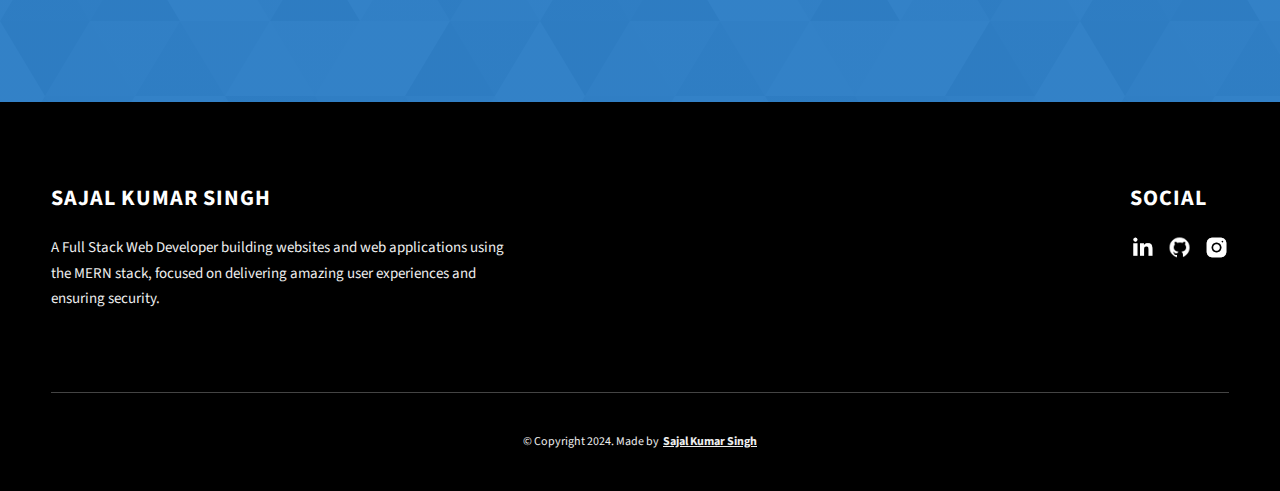
==== commit 78de7e77: "Update index.html" ====
--- a/index.html
+++ b/index.html
@@ -273,46 +273,13 @@
           </span>
         </h2>
         <div class="contact__form-container">
-          <form onsubmit="sendMail(event)"  class="contact__form">
-            <div class="contact__form-field">
-              <label class="contact__form-label" for="name">Name</label>
-              <input
-                required
-                placeholder="Enter Your Name"
-                type="text"
-                class="contact__form-input"
-                name="name"
-                id="name"
-              />
-            </div>
-            <div class="contact__form-field">
-              <label class="contact__form-label" for="email">Email</label>
-              <input
-                required
-                placeholder="Enter Your Email"
-                type="text"
-                class="contact__form-input"
-                name="email"
-                id="email"
-              />
-            </div>
-            <div class="contact__form-field">
-              <label class="contact__form-label" for="message">Message</label>
-              <textarea
-                required
-                cols="30"
-                rows="10"
-                class="contact__form-input"
-                placeholder="Enter Your Message"
-                name="message"
-                id="message"
-              ></textarea>
-            </div>
-            <button type="submit" value="submit" class="btn btn--theme contact__btn">
-              Submit
-            </button>
-            <input type="submit" value="submit" class="btn btn--theme contact__btn">
-          </form>
+          <form onsubmit="sendMail(event)" class="contact__form" >
+                    <input type="text" name="name" placeholder="Enter Your Name" required class="contact__form-input">
+                    <input type="email" name="email" placeholder="Enter Your Email" required class="contact__form-input">
+                    <input type="text" name="subject" placeholder="Enter Your Subject" class="contact__form-input">
+                    <textarea name="message" cols="40" rows="10" placeholder="Enter Your Message"></textarea>
+                    <input type="submit" value="submit" class="btn btn--theme contact__btn">
+                </form>
         </div>
       </div>
     </section>
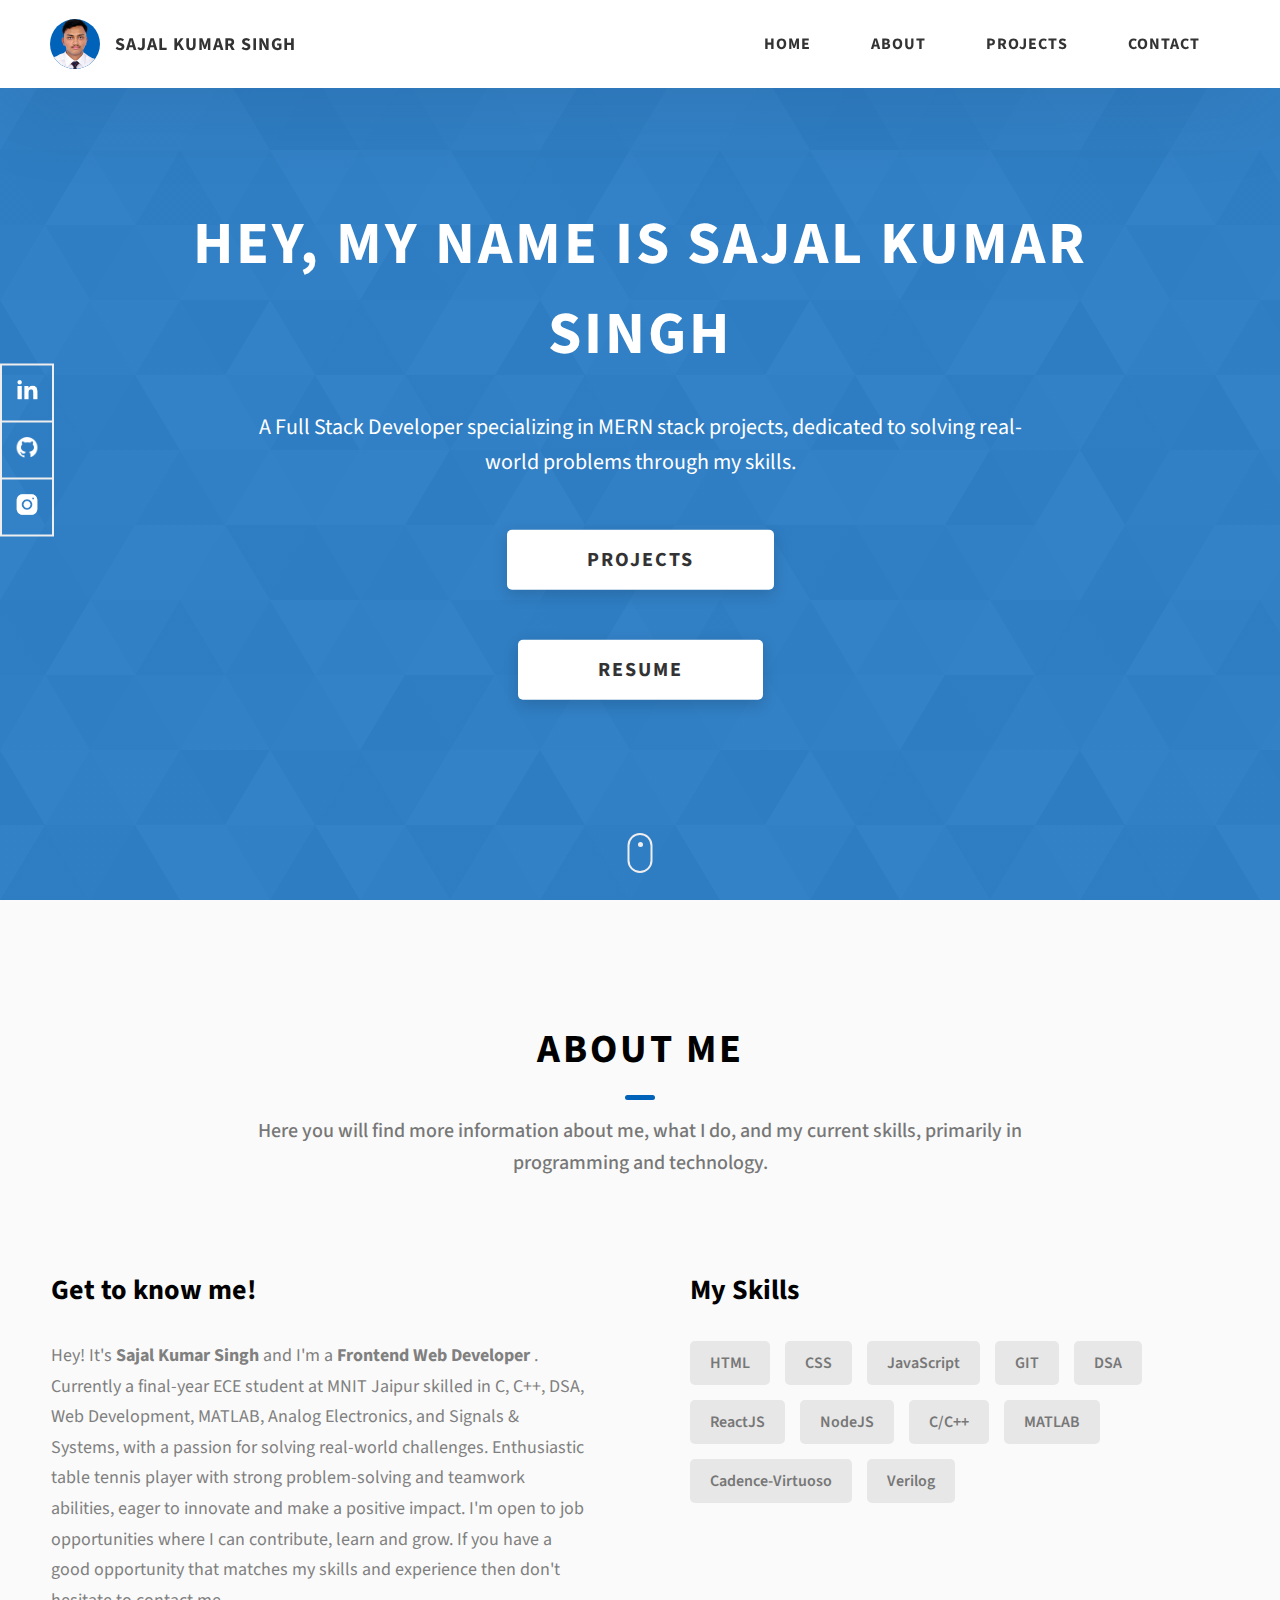
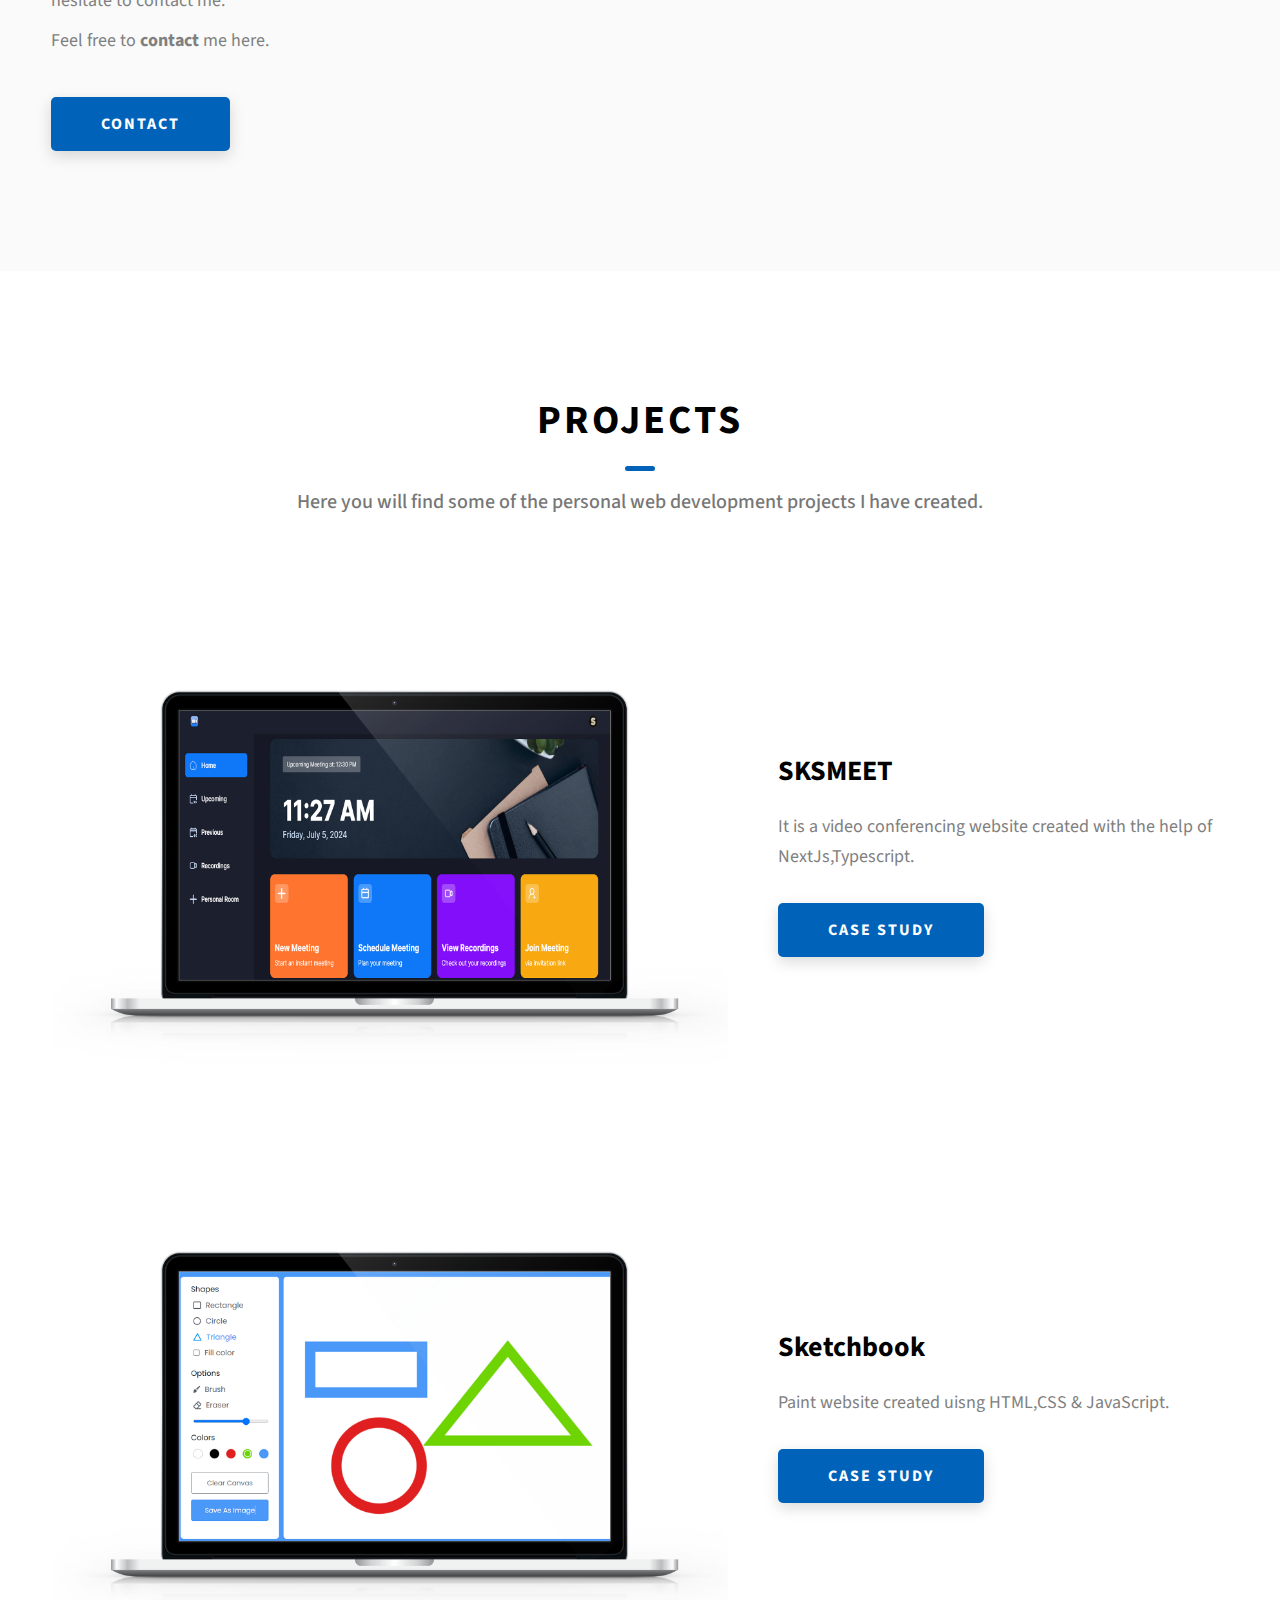
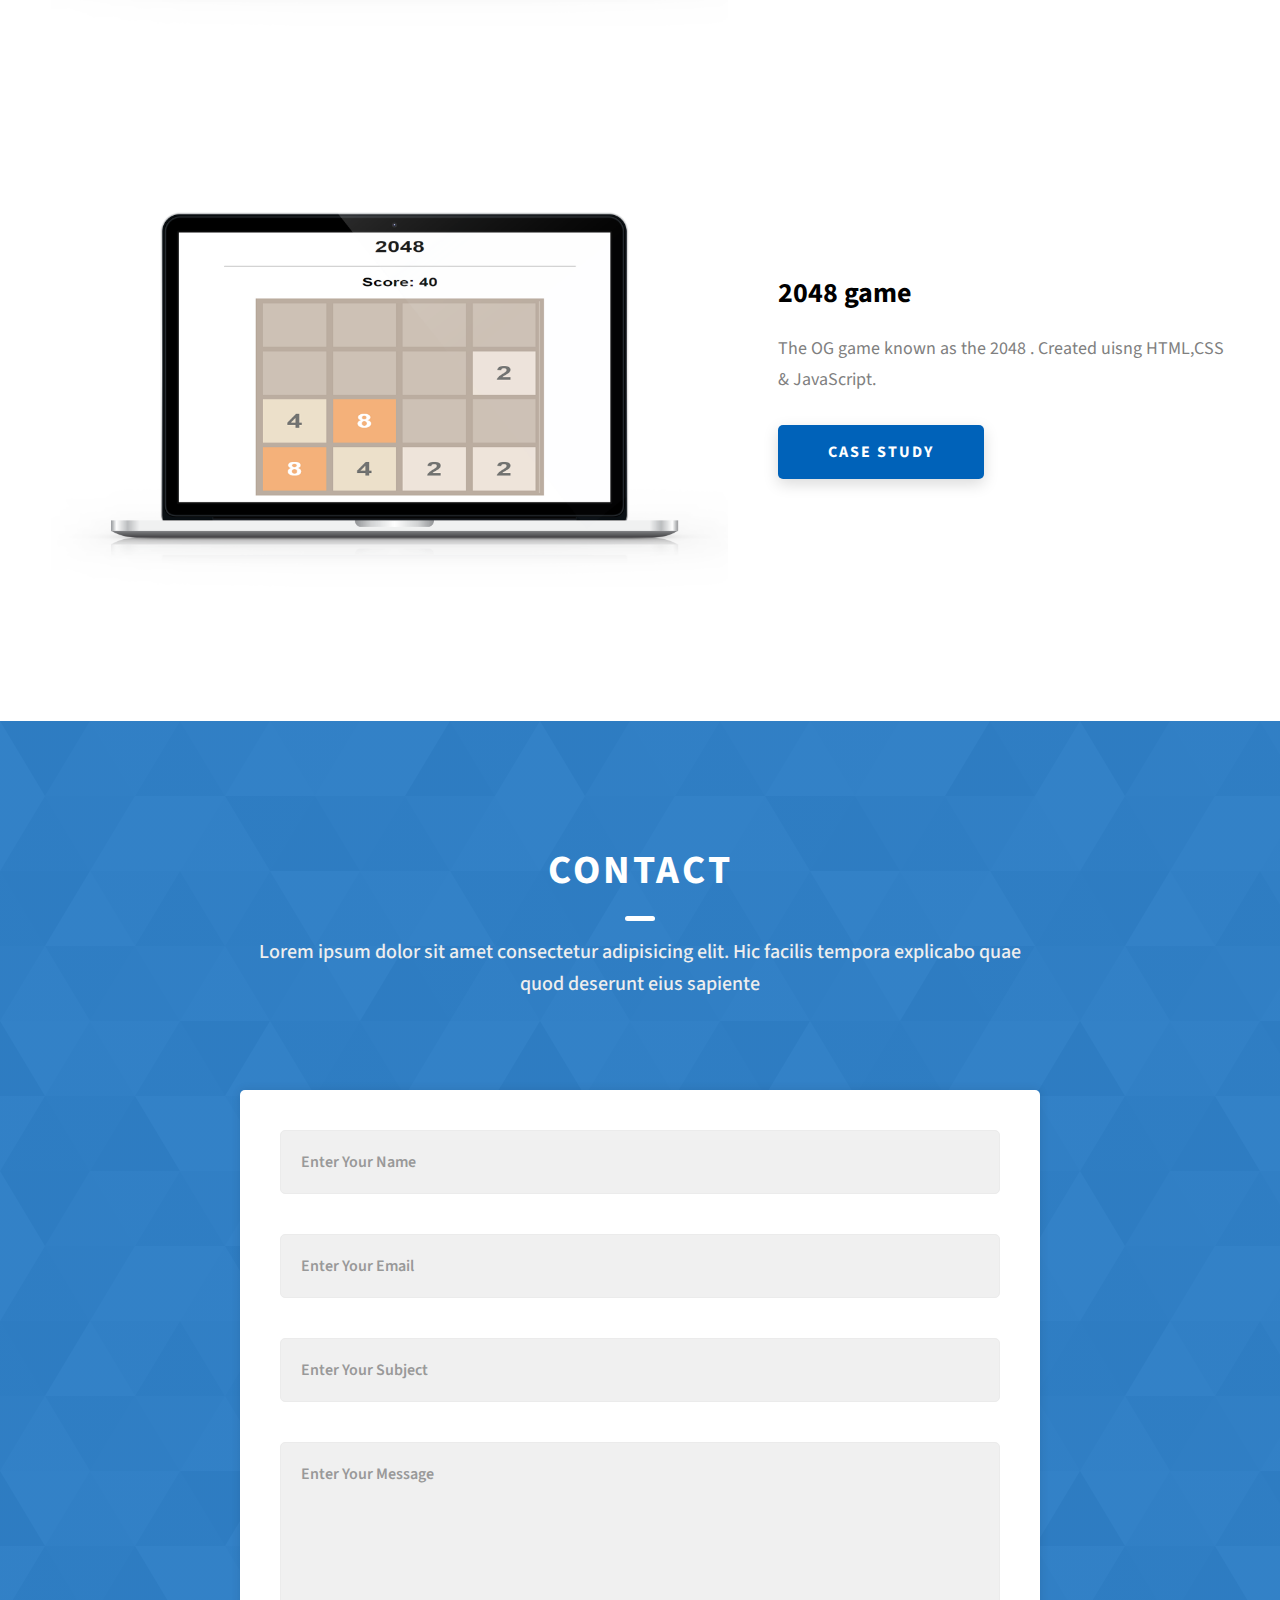
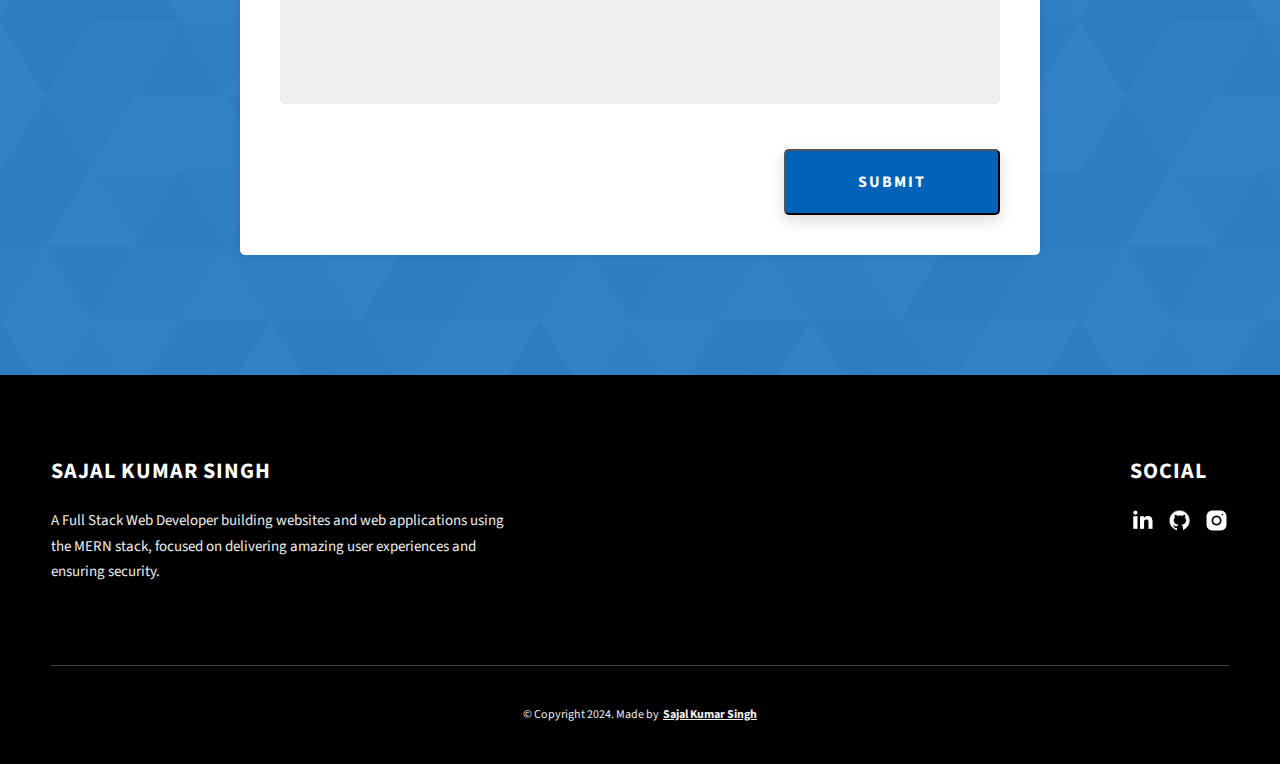
==== commit 1001d683: "Update index.html" ====
--- a/index.html
+++ b/index.html
@@ -274,10 +274,20 @@
         </h2>
         <div class="contact__form-container">
           <form onsubmit="sendMail(event)" class="contact__form" >
-                    <input type="text" name="name" placeholder="Enter Your Name" required class="contact__form-input">
-                    <input type="email" name="email" placeholder="Enter Your Email" required class="contact__form-input">
-                    <input type="text" name="subject" placeholder="Enter Your Subject" class="contact__form-input">
-                    <textarea name="message" cols="40" rows="10" placeholder="Enter Your Message"></textarea>
+             <div class="contact__form-field">
+               
+                    <input type="text" name="name" placeholder="Enter Your Name" required class="contact__form-input"></div>
+             <div class="contact__form-field">
+                    <input type="email" name="email" placeholder="Enter Your Email" required class="contact__form-input">  </div>
+            <div class="contact__form-field">
+
+                    <input type="text" name="subject" placeholder="Enter Your Subject" class="contact__form-input"> </div>
+            
+            <div class="contact__form-field">
+
+                    <textarea name="message" cols="40" rows="10" placeholder="Enter Your Message"  class="contact__form-input"
+ ></textarea>
+            </div>
                     <input type="submit" value="submit" class="btn btn--theme contact__btn">
                 </form>
         </div>
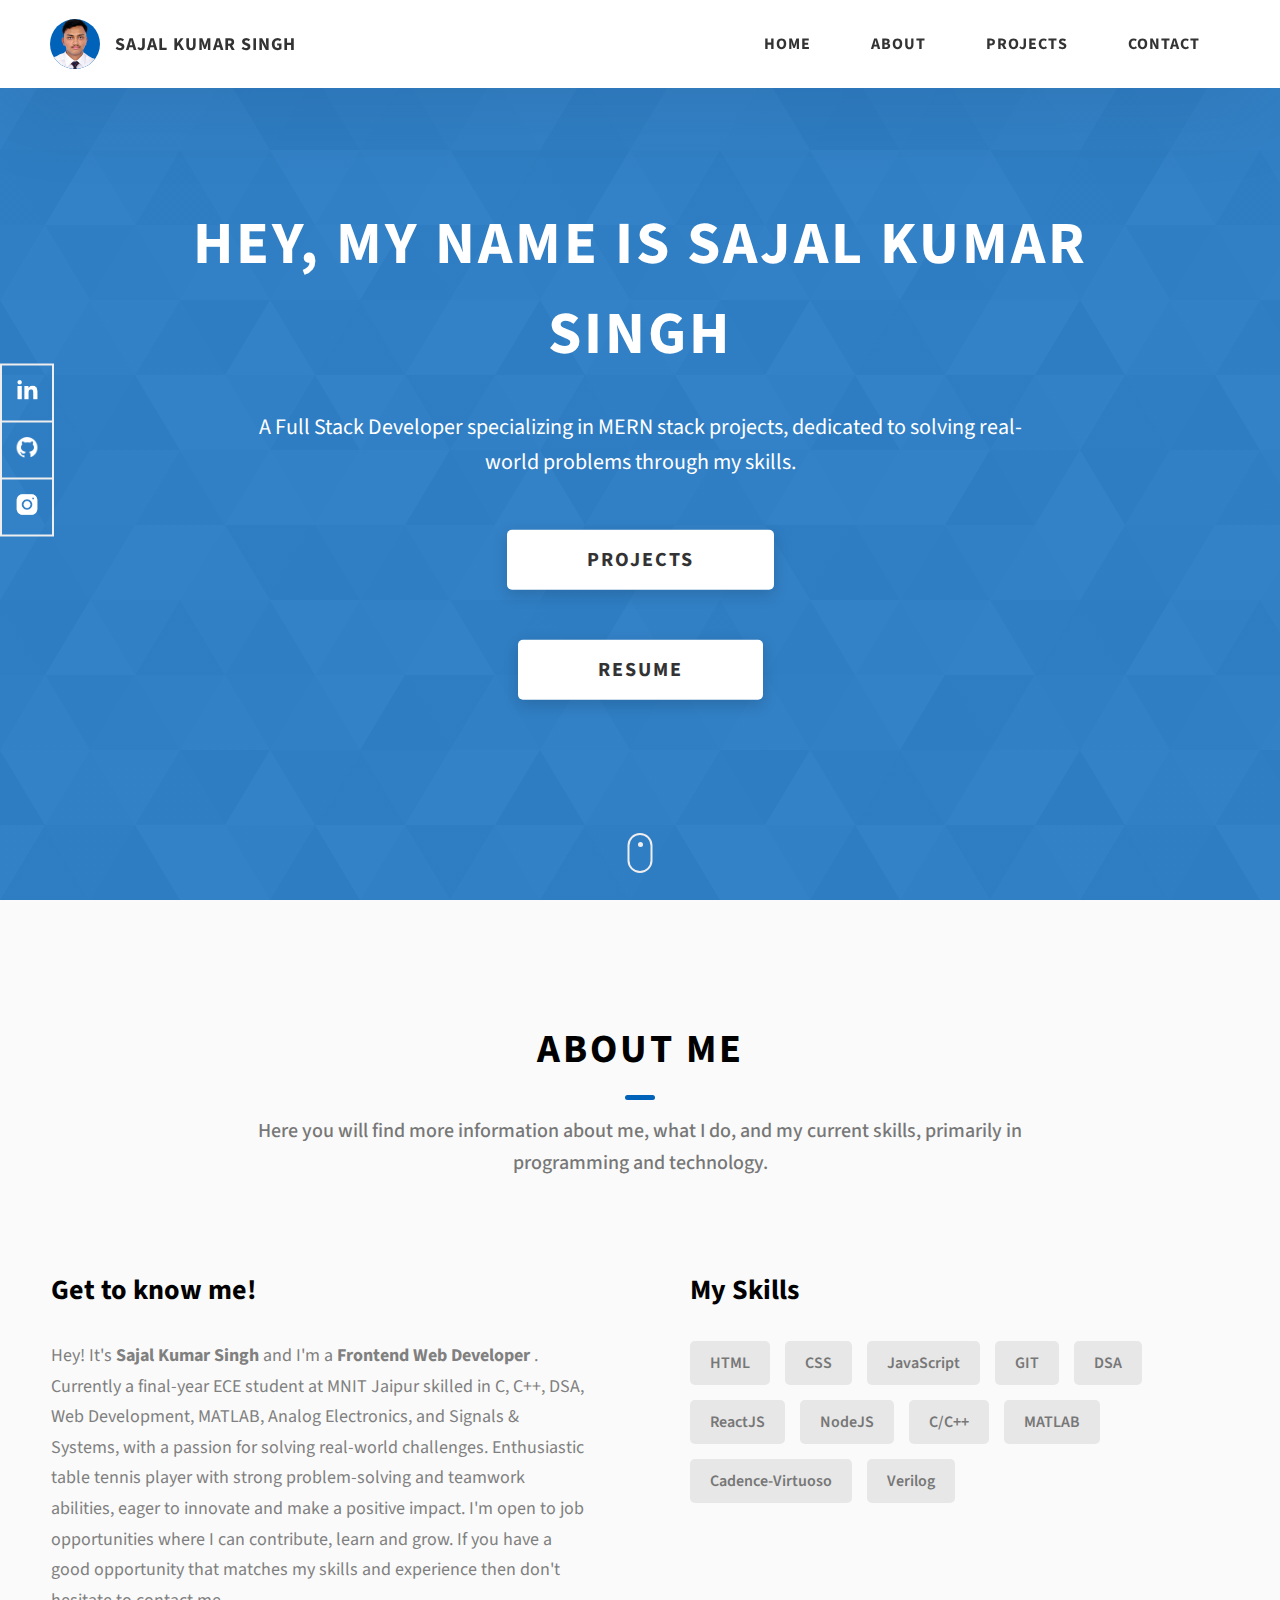
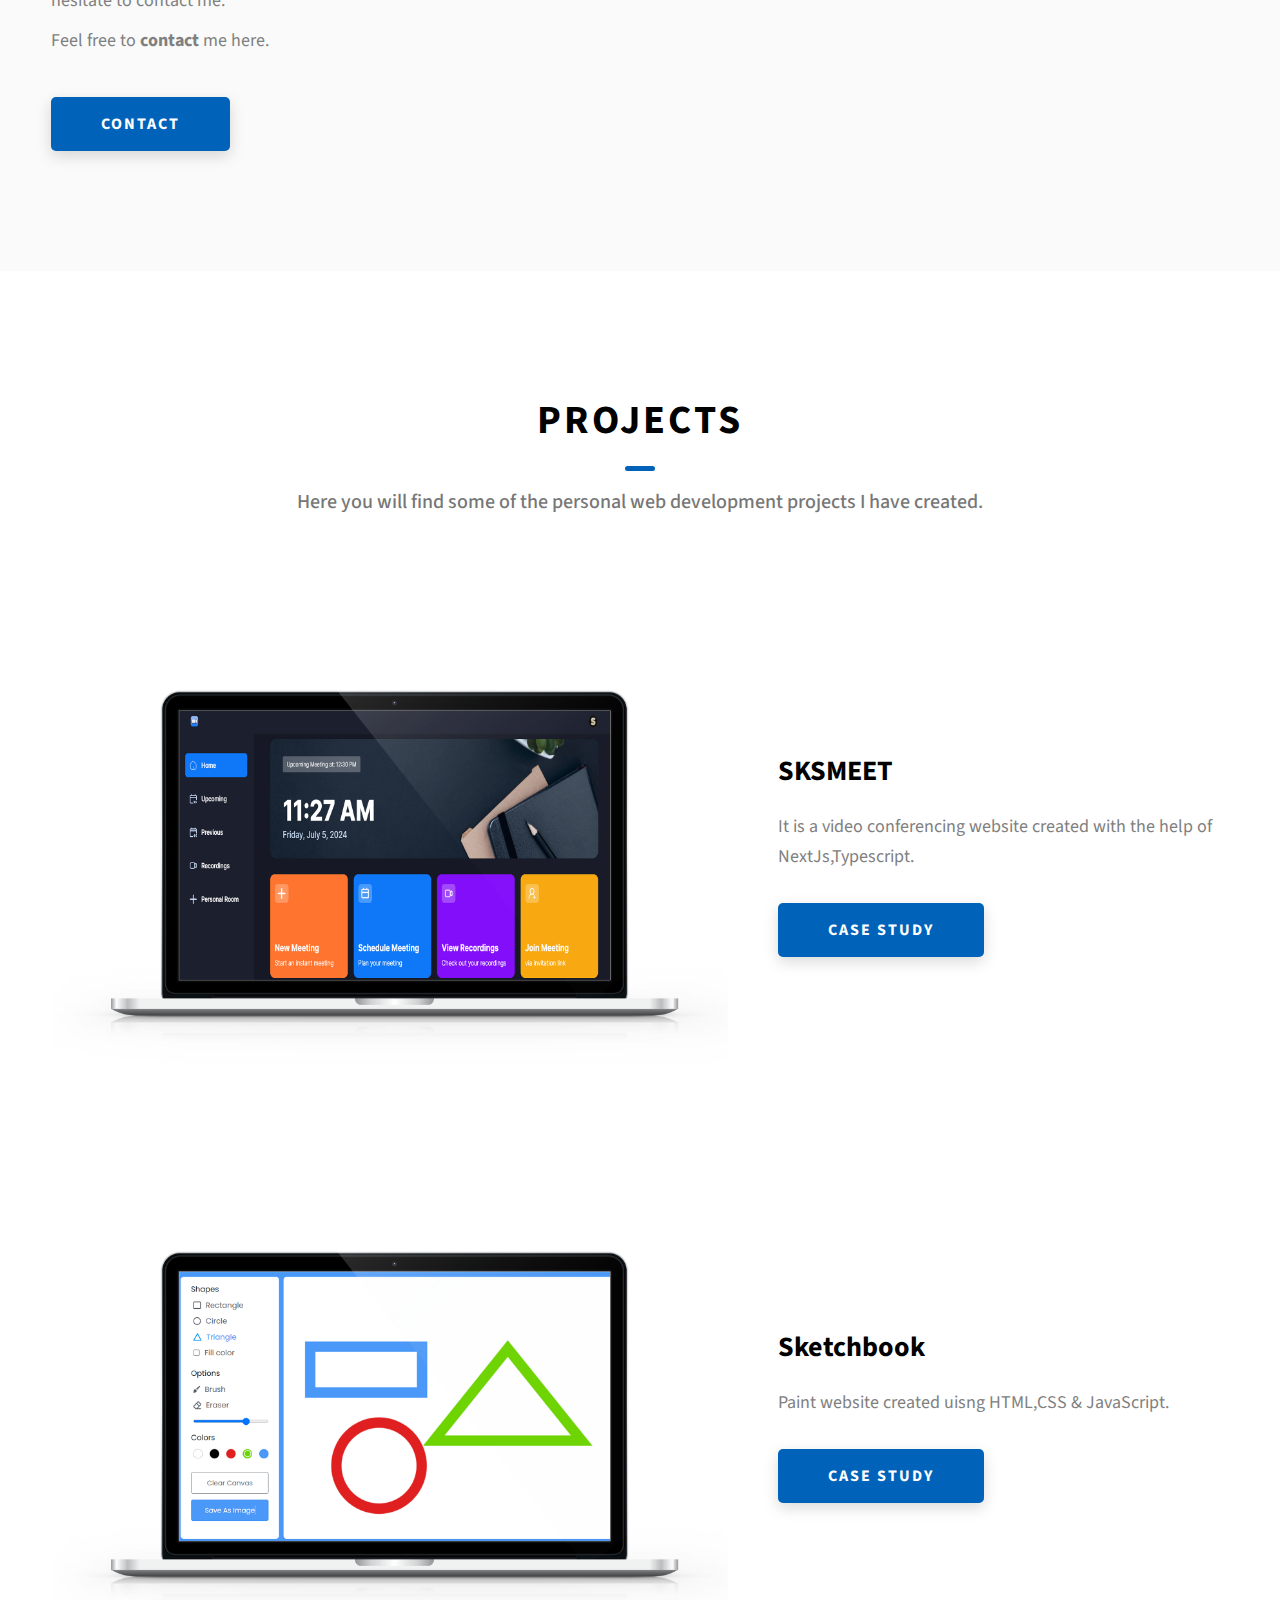
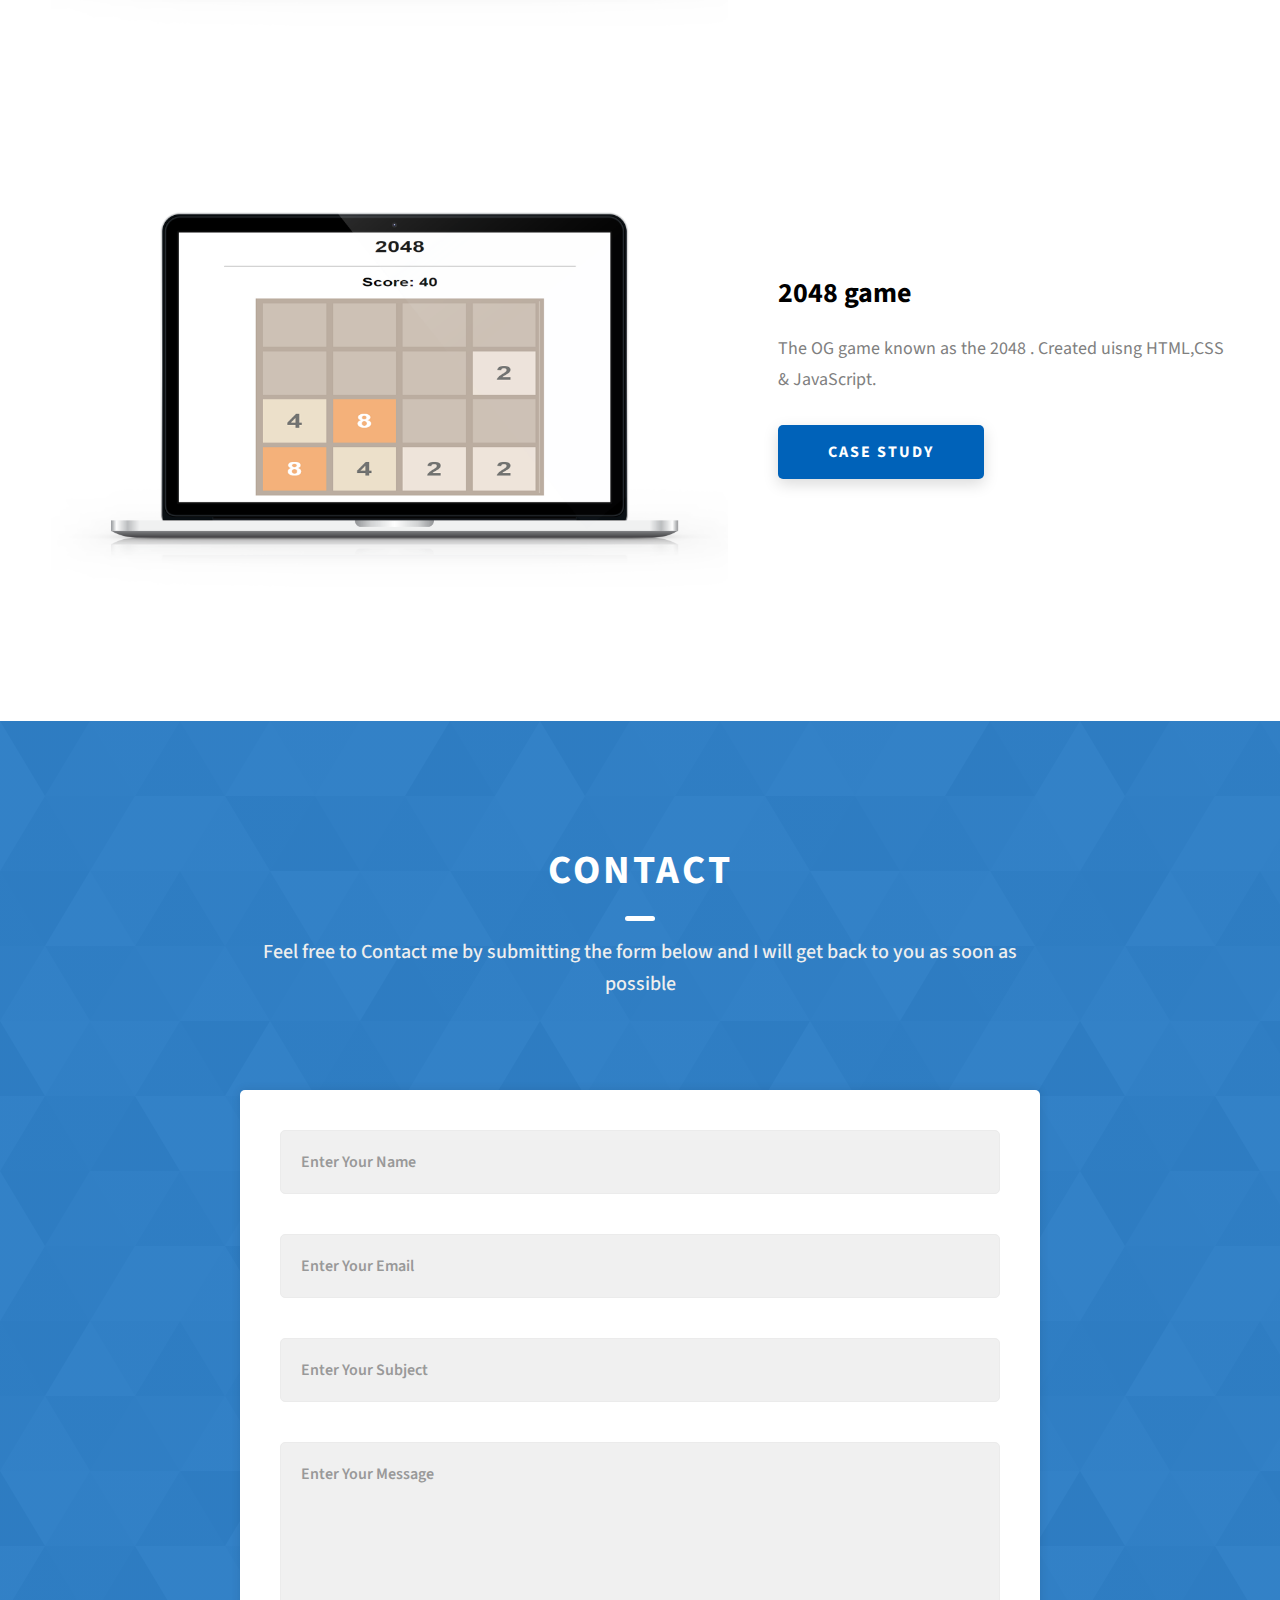
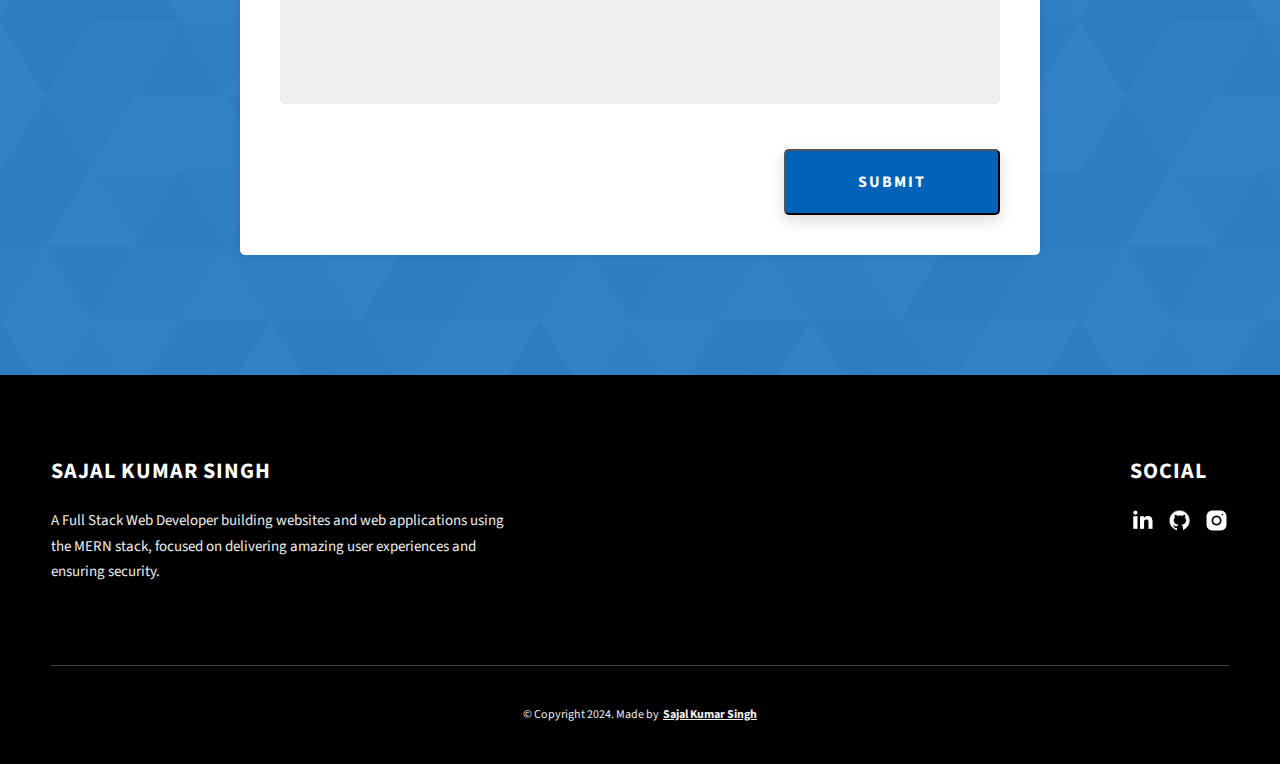
==== commit c85505b2: "Update index.html" ====
--- a/index.html
+++ b/index.html
@@ -268,8 +268,8 @@
         <h2 class="heading heading-sec heading-sec__mb-med">
           <span class="heading-sec__main heading-sec__main--lt">Contact</span>
           <span class="heading-sec__sub heading-sec__sub--lt">
-            Lorem ipsum dolor sit amet consectetur adipisicing elit. Hic facilis
-            tempora explicabo quae quod deserunt eius sapiente
+            Feel free to Contact me by submitting the form below and
+I will get back to you as soon as possible
           </span>
         </h2>
         <div class="contact__form-container">
